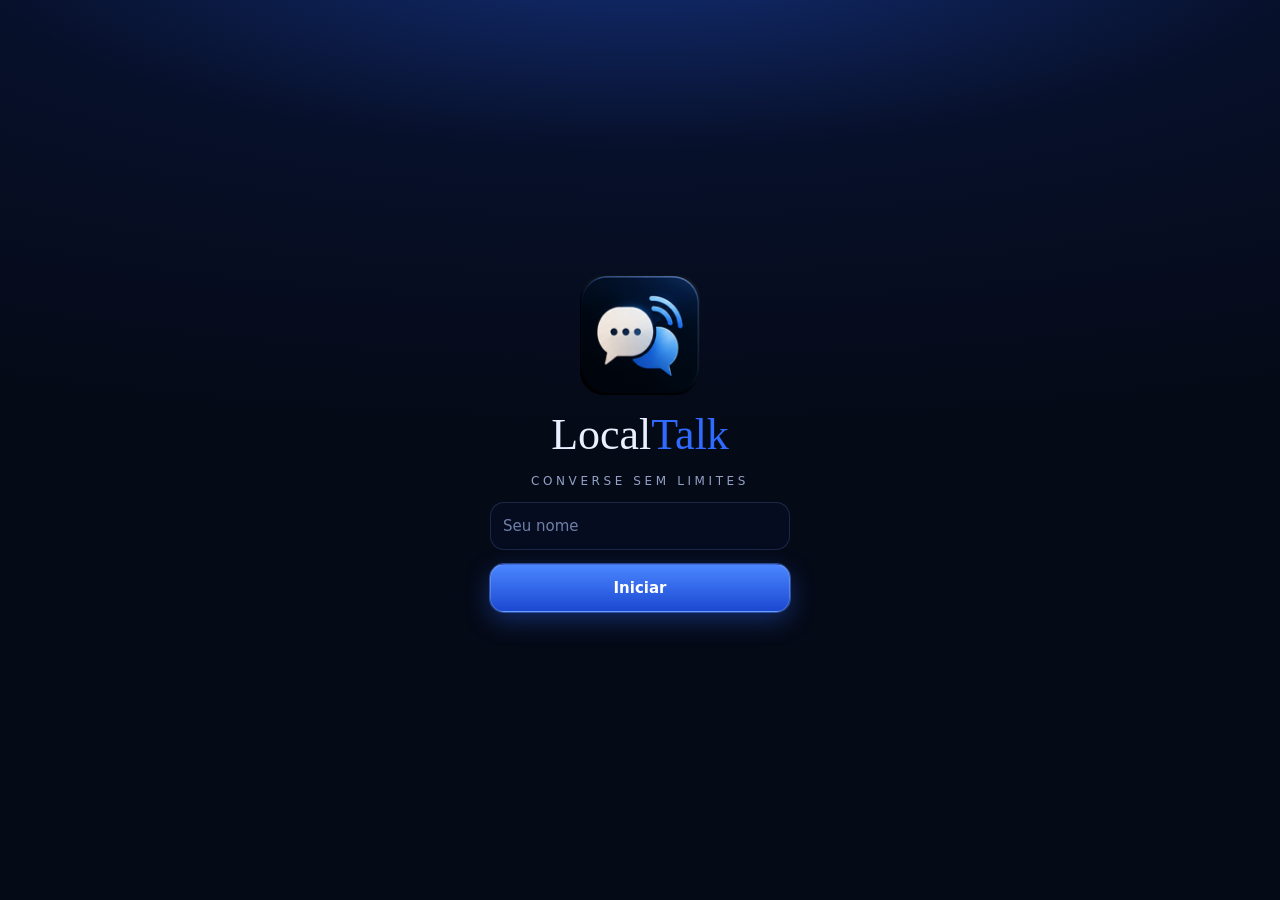
==== index.html @ 1995b6dc "Add files via upload" ====
<!DOCTYPE html><html lang="pt-BR"><head><meta charset="utf-8"><meta name="viewport" content="width=device-width,initial-scale=1,viewport-fit=cover"><title>LocalTalk</title><link rel="icon" href="[data-uri]"><meta name="theme-color" content="#070b14">
<style>
[hidden]{display:none!important}
*{box-sizing:border-box;margin:0;font-family:inherit}
:root{--bg:#070b14;--p:#0f1829;--l:#1b2740;--t:#e9efff;--m:#8a97b3;--a:#2f6bff;--r:#ff4d5e;--g:#27c46b}
html,body{height:100%;background:var(--bg);color:var(--t);font:15px system-ui,-apple-system,Segoe UI,sans-serif;overflow:hidden}
button,input,textarea{font:inherit;color:inherit;border:0;outline:0}
button{background:var(--l);border-radius:12px;padding:10px 14px;cursor:pointer}
.pri{background:var(--a);color:#fff}
#splash{height:100%;display:flex;flex-direction:column;align-items:center;justify-content:center;gap:14px;padding:24px;text-align:center}
h1{font:400 44px Georgia,serif}h1 b,.logo span{color:var(--a);font-weight:400}
#splash p{letter-spacing:.3em;color:var(--m);font-size:12px}
#splash img{border-radius:24px}
input,textarea{background:var(--p);border:1px solid var(--l);border-radius:12px;padding:12px;width:100%}
#splash input,#splash button{max-width:300px;width:100%}
#err{color:var(--r);max-width:320px}
#app{height:100%;display:flex;flex-direction:column-reverse;padding-top:env(safe-area-inset-top)}
nav{display:flex;background:var(--p);border-top:1px solid var(--l);padding-bottom:env(safe-area-inset-bottom)}
nav button{flex:1;background:none;border-radius:0;padding:14px 4px;color:var(--m)}nav button.sel{color:var(--a)}
.logo{display:none;font:400 26px Georgia,serif;padding:18px}
main{flex:1;min-height:0;display:flex;flex-direction:column;max-width:900px;width:100%;margin:auto}
.pc #app{flex-direction:row}.pc nav{flex-direction:column;justify-content:flex-start;width:210px;border:0;border-right:1px solid var(--l)}.pc nav button{text-align:left;padding:14px 20px}.pc .logo{display:block}
section{flex:1;min-height:0;display:flex;flex-direction:column;padding:12px;gap:10px;overflow:auto}
#hd{padding:12px 16px;border-bottom:1px solid var(--l);color:var(--m);font-size:13px}
#msgs{flex:1;overflow:auto;display:flex;flex-direction:column;gap:8px}
.m{max-width:80%;padding:8px 12px;border-radius:14px;background:var(--l);align-self:flex-start;word-break:break-word}
.m small{display:block;color:var(--m);font-size:11px}.m.me{background:var(--a);align-self:flex-end}.m.me small{color:#cfe0ff}
.m.s{align-self:center;background:none;color:var(--m);font-size:12px}
#bar,#inp{display:flex;gap:8px}#tx{flex:1}
#ptt{flex:1;padding:22px;font-size:17px;background:var(--p);border:2px solid var(--a);border-radius:18px;touch-action:none;user-select:none;-webkit-user-select:none}
#ptt.tx{background:var(--r);border-color:var(--r)}#ptt:disabled{opacity:.5;border-color:var(--l)}
.it{display:flex;align-items:center;gap:10px;background:var(--p);padding:12px;border-radius:14px}.it div{flex:1}.it small{display:block;color:var(--m)}
i.d{width:9px;height:9px;border-radius:50%;background:var(--m)}i.d.on{background:var(--g)}
.ck{display:flex;gap:10px;align-items:center}.ck input{width:20px;height:20px}
#modal{position:fixed;inset:0;background:#000b;display:flex;align-items:center;justify-content:center;padding:16px}
#modal>div{background:var(--p);border-radius:18px;padding:18px;width:100%;max-width:520px;display:flex;flex-direction:column;gap:10px;max-height:100%;overflow:auto}
textarea{height:90px;font-size:12px;word-break:break-all}label,.sm{color:var(--m);font-size:13px}
#sb{display:flex;gap:8px}#sb input{flex:1}.m .fv{cursor:pointer;float:right;margin-left:8px;opacity:.4}.m .fv.on{opacity:1}
#sos{background:#5a1b22}
select{font:inherit;color:inherit;background:var(--p);border:1px solid var(--l);border-radius:12px;padding:12px;width:100%}.it button{padding:8px 10px}
#chs{display:flex;gap:6px;overflow-x:auto;flex:none}#chs button{padding:8px 10px;white-space:nowrap;font-size:13px}#chs .sel{background:var(--a);color:#fff}#chs .em{border:1px solid var(--r)}#chs .em.sel{background:var(--r)}
</style></head>
<body class="mob">
<div id="splash"><img src="[data-uri]" width="120" height="120" alt=""><h1>Local<b>Talk</b></h1><p>CONVERSE SEM LIMITES</p><input id="nm" placeholder="Seu nome" maxlength="20"><button id="go" class="pri">Iniciar</button><small id="err"></small></div>
<div id="app" hidden>
<nav><b class="logo">Local<span>Talk</span></b><button data-v="chat" class="sel">💬 Conversas</button><button data-v="dev">📡 Dispositivos</button><button data-v="map">🗺 Mapa</button><button data-v="cfg">⚙️ Ajustes</button></nav>
<main><div id="hd"></div>
<section id="v-chat"><div id="chs"></div><div id="sb"><input id="q" placeholder="Pesquisar no histórico..."><button id="fv" title="Só favoritas">⭐</button></div><div id="msgs"></div><div id="bar"><button id="ptt">Segure para falar</button><button id="call" title="Chamar atenção">🔔</button><button id="sos" title="Segure 1 segundo para enviar SOS">🆘</button></div><div id="inp"><input id="tx" placeholder="Digite uma mensagem..." maxlength="500"><button id="snd" class="pri">➤</button></div></section>
<section id="v-dev" hidden><div id="dl" style="display:flex;flex-direction:column;gap:8px"></div><button id="bi" class="pri">➕ Convidar aparelho</button><button id="bj">🔗 Entrar em uma rede (tenho um convite)</button><button id="rc" class="pri" hidden>🔢 Criar sala com código</button><button id="rj" hidden>🔢 Entrar com código</button><p id="rm" class="sm" hidden></p><p class="sm">Depois que 2 aparelhos se conectam, os demais se ligam automaticamente a todos (malha). Espaço = falar no PC.</p></section>
<section id="v-map" hidden><label class="ck"><input type="checkbox" id="lo">Compartilhar minha localização com quem está conectado</label><p id="lh" class="sm">Desligado. Só quem está conectado a você vê a posição, e ela não é guardada. Ao fechar o app, volta a ficar desligado.</p><div id="spk" hidden style="display:flex;flex-direction:column;gap:8px"></div><canvas id="cv" width="360" height="360" style="width:100%;max-width:360px;align-self:center;background:var(--p);border-radius:16px"></canvas><div id="ml" style="display:flex;flex-direction:column;gap:8px"></div></section><label class="ck"><input type="checkbox" id="o4">Usar botões de volume (volume + = falar)</label><label>Botão volume − faz</label><select id="vd"><option value="">Nada</option><option value="mute">Silenciar/ativar todas as conversas</option><option value="call">Chamar atenção 🔔</option></select>
<section id="v-cfg" hidden><label>Seu nome</label><input id="cn" maxlength="20"><label>Nome da sala</label><input id="rn" maxlength="30" placeholder="Ex.: Equipe Norte (só o administrador altera)"><label>Perfil de uso</label><select id="pf"><option value="">Personalizado</option><option value="campo">Equipe de campo</option><option value="evento">Evento</option><option value="familia">Família</option><option value="silencioso">Silencioso (sem bipes)</option></select><label class="ck"><input type="checkbox" id="o1">Sons (bipe de rádio e mensagens)</label><label class="ck"><input type="checkbox" id="o2">Manter tela ligada</label><label class="ck"><input type="checkbox" id="o3">Modo segundo plano (mantém o áudio ativo)</label><p class="sm">Funciona na mesma rede Wi-Fi/hotspot, com ou sem internet. O áudio vai direto entre aparelhos, criptografado (WebRTC).</p></section>
</main></div>
<div id="modal" hidden><div><label id="l1"></label><textarea id="c1"></textarea><label id="l2"></label><textarea id="c2"></textarea><button id="act" class="pri"></button><button id="cp1">Copiar texto de cima</button><button id="cp2">Copiar texto de baixo</button><span id="hint" class="sm"></span><button id="x">Fechar</button></div></div>
<script>
const $=s=>document.querySelector(s),rnd=()=>Math.random().toString(36).slice(2,8);
const E=(t,c,x)=>{const e=document.createElement(t);if(c)e.className=c;if(x!=null)e.textContent=x;return e};
const ID=localStorage.lt_id||(localStorage.lt_id=rnd());
let NAME=localStorage.lt_name||'',mic=null,peers={},talk={},hist=[],cur='chat',txOn=0,pend,md='',wl,ac;
let opt={beep:1,wake:0,bg:0};try{opt=Object.assign(opt,JSON.parse(localStorage.lt_opt))}catch(e){}
try{hist=JSON.parse(localStorage.lt_h||'[]')}catch(e){}
const seen=new Set(hist.map(x=>x.id));let fvOn=0;const uid=()=>rnd()+Date.now().toString(36)+rnd();
const CH=['Geral','Coordenação','Equipes','Emergência'];let chn=localStorage.lt_ch;if(!CH.includes(chn))chn='Geral';
let adm='',lc=0,ql=0,wn=0,wq='',txCh='Geral';const ban=new Set(),qs={},unr={},QTTL=60000;
let ct={};try{ct=JSON.parse(localStorage.lt_ct||'{}')||{}}catch(e){}let room=localStorage.lt_room||'',nt='';
const saveCt=()=>{try{localStorage.lt_ct=JSON.stringify(ct)}catch(e){}},dn=p=>(ct[p.id]&&ct[p.id].nick)||p.name;
function touch(id,name){const c=ct[id]||(ct[id]={});if(name)c.name=name;c.seen=Date.now();const k=Object.keys(ct);if(k.length>50){k.sort((a,b)=>(ct[a].seen||0)-(ct[b].seen||0));delete ct[k[0]]}saveCt()}
const gather=pc=>new Promise(r=>{if(pc.iceGatheringState=='complete')return r();const f=()=>{if(pc.iceGatheringState=='complete'){pc.removeEventListener('icegatheringstatechange',f);r()}};pc.addEventListener('icegatheringstatechange',f);setTimeout(r,3000)});
const tx=(p,m)=>{if(p.dc&&p.dc.readyState=='open')p.dc.send(JSON.stringify(m))},all=m=>Object.values(peers).forEach(p=>tx(p,m));
function beep(f=880,d=.1){if(!opt.beep)return;try{ac=ac||new AudioContext();const o=ac.createOscillator(),g=ac.createGain();o.frequency.value=f;g.gain.value=.15;o.connect(g);g.connect(ac.destination);o.start();o.stop(ac.currentTime+d)}catch(e){}}
const enc=async d=>{const s=new Blob([JSON.stringify({type:d.type,sdp:d.sdp})]).stream().pipeThrough(new CompressionStream('deflate-raw'));const b=new Uint8Array(await new Response(s).arrayBuffer());let x='';b.forEach(c=>x+=String.fromCharCode(c));return 'LT1:'+btoa(x)};
const dec=async c=>{c=c.trim();if(!c.startsWith('LT1:'))throw Error('código inválido');const b=Uint8Array.from(atob(c.slice(4)),k=>k.charCodeAt());return JSON.parse(await new Response(new Blob([b]).stream().pipeThrough(new DecompressionStream('deflate-raw'))).text())};
function mk(id){const p=peers[id]={id,name:'Dispositivo',on:0,pc:new RTCPeerConnection({iceServers:[]})};
 if(mic)mic.getTracks().forEach(t=>p.pc.addTrack(t,mic));else p.pc.addTransceiver('audio',{direction:'recvonly'});
 p.pc.ontrack=e=>{p.au=p.au||new Audio();p.au.srcObject=e.streams[0]||new MediaStream([e.track]);p.au.play().catch(()=>{});audio()};
 p.pc.onconnectionstatechange=()=>{const s=p.pc.connectionState;p.on=s=='connected'?1:0;if(s=='failed'||s=='closed')drop(p.id);else if(s=='disconnected')setTimeout(()=>{if(peers[p.id]===p&&p.pc.connectionState!='connected')drop(p.id)},6000);ui()};
 return p}
function drop(id,quiet){const p=peers[id];if(!p)return;delete peers[id];delete talk[id];try{p.pc.close()}catch(e){}if(p.au)p.au.srcObject=null;if(p.hi){touch(id);sys(p.name+' saiu da rede');if(id==adm&&!quiet){adm=[ID,...Object.values(peers).filter(x=>x.hi).map(x=>x.id)].sort()[0];sys(adm==ID?'Você agora é o administrador':peers[adm].name+' agora é o administrador')}}CH.forEach(c=>{qdel(c,id);qnotify(c)});ui()}
function dcs(p,dc){p.dc=dc;dc.onopen=()=>tx(p,{t:'hi',id:ID,name:NAME,adm,room,mem:Object.values(peers).filter(x=>x!==p&&x.hi).length});dc.onmessage=e=>{try{on(p,JSON.parse(e.data))}catch(x){}}}
async function dial(id,via){const p=mk(id);dcs(p,p.pc.createDataChannel('c'));await p.pc.setLocalDescription(await p.pc.createOffer());await gather(p.pc);tx(via,{t:'sig',to:id,from:ID,k:'offer',d:p.pc.localDescription.sdp})}
async function on(p,m){
 if(m.t=='hi'){if(ban.has(m.id)){drop(p.id);return}if(p.id!=m.id){if(peers[m.id]&&peers[m.id]!==p)drop(m.id,1);delete peers[p.id];p.id=m.id;peers[m.id]=p}p.name=m.name;p.on=1;const lone=!Object.values(peers).some(x=>x!==p&&x.hi);if(m.adm&&m.adm!=adm&&(!adm||(adm==ID&&lone&&(m.mem>0||m.adm<ID))))adm=m.adm;if(m.id==adm&&typeof m.room=='string'){room=m.room.slice(0,30);$('#rn').value=room}if(!p.hi){p.hi=1;touch(m.id,m.name);sys(m.name+' conectou');beep(700);if(locOn&&me)tx(p,{t:'loc',lat:me.lat,lon:me.lon,acc:me.acc});$('#modal').hidden=true;if(roomOn&&p===pend)roomNew().catch(()=>{});hist.filter(h=>h.pd&&h.from==ID).forEach(h=>tx(p,pub(h)))}
  tx(p,{t:'peers',l:Object.values(peers).filter(x=>x!==p&&x.hi).map(x=>x.id)});ui()}
 else if(m.t=='peers')m.l.forEach(id=>{if(id==ID||peers[id]||ban.has(id))return;if(ID>id)dial(id,p);else tx(p,{t:'sig',to:id,from:ID,k:'want'})});
 else if(m.t=='sig'){if(m.to!=ID){const q=peers[m.to];if(q)tx(q,m);return}
  if(m.k=='want'){if(!peers[m.from])dial(m.from,p)}
  else if(m.k=='offer'){if(peers[m.from])return;const q=mk(m.from);q.pc.ondatachannel=e=>dcs(q,e.channel);await q.pc.setRemoteDescription({type:'offer',sdp:m.d});await q.pc.setLocalDescription(await q.pc.createAnswer());await gather(q.pc);tx(p,{t:'sig',to:m.from,from:ID,k:'answer',d:q.pc.localDescription.sdp})}
  else if(m.k=='answer'){const q=peers[m.from];if(q)await q.pc.setRemoteDescription({type:'answer',sdp:m.d})}}
 else if(m.t=='msg'){tx(p,{t:'ack',id:m.id});if(seen.has(m.id))return;seen.add(m.id);const n=pub(m);add(n);beep(n.ch=='Emergência'?1200:660);if(n.ch=='Emergência'){navigator.vibrate&&navigator.vibrate([400,150,400]);if(n.text.startsWith('🆘')&&chn!='Emergência')sys('🆘 SOS de '+n.name+' — veja o canal Emergência')}}
 else if(m.t=='ack'){const x=hist.find(h=>h.id==m.id&&h.from==ID);if(x){x.ak=x.ak||[];if(!x.ak.includes(p.id)){x.ak.push(p.id);x.pd=0;save();render()}}}
 else if(m.t=='call'){sys(dn(p)+' está chamando 🔔');beep(1000,.4);navigator.vibrate&&navigator.vibrate([300,100,300])}
 else if(m.t=='tx'){const c=CH.includes(m.ch)?m.ch:'Geral';if(m.on){talk[p.id]=c;qdel(c,p.id);if(c==wq)wn=0}else{const c0=talk[p.id]||c;delete talk[p.id];if(c0==chn||c0=='Emergência')beep(520,.08);qnotify(c0)}ui()}
 else if(m.t=='q'){const c=CH.includes(m.ch)?m.ch:'Geral';if(m.on){lc=Math.max(lc,m.lc|0);qset(c,p.id,m.lc|0)}else{qdel(c,p.id);qnotify(c)}ui()}
 else if(m.t=='loc'){if(m.off)delete p.loc;else if(typeof m.lat=='number'&&typeof m.lon=='number'&&Math.abs(m.lat)<=90&&Math.abs(m.lon)<=180)p.loc={lat:+m.lat,lon:+m.lon,acc:Math.min(Math.max(+m.acc||0,0),99999),ts:Date.now()};drawMap()}
 else if(m.t=='room'){if(p.id==adm){room=String(m.name||'').slice(0,30);$('#rn').value=room;ui()}}
 else if(m.t=='name'){p.name=m.name;if(ct[p.id]){ct[p.id].name=m.name;saveCt()}ui()}
 else if(m.t=='kick'){if(p.id!=adm)return;ban.add(m.id);if(m.id==ID){sys('Você foi removido da rede pelo administrador');Object.keys(peers).forEach(k=>drop(k,1))}else drop(m.id)}}
async function invite(){if(!adm)adm=ID;if(pend&&!pend.hi)drop(pend.id);pend=mk('tmp'+rnd());dcs(pend,pend.pc.createDataChannel('c'));await pend.pc.setLocalDescription(await pend.pc.createOffer());await gather(pend.pc);return enc(pend.pc.localDescription)}
async function join(c){const o=await dec(c),p=mk('tmp'+rnd());p.pc.ondatachannel=e=>dcs(p,e.channel);await p.pc.setRemoteDescription(o);await p.pc.setLocalDescription(await p.pc.createAnswer());await gather(p.pc);return enc(p.pc.localDescription)}
function setMode(m){md=m;$('#l2').hidden=$('#c2').hidden=$('#cp1').hidden=$('#cp2').hidden=false;$('#c1').inputMode='text';const i=m=='i';$('#modal').hidden=false;$('#l1').textContent=i?'1) Envie este convite ao outro aparelho':'1) Cole o convite recebido';$('#l2').textContent=i?'2) Cole aqui a resposta dele':'2) Envie esta resposta ao primeiro aparelho';$('#c1').readOnly=i;$('#c2').readOnly=!i;$('#c1').value=$('#c2').value='';$('#act').textContent=i?'Conectar':'Gerar resposta';$('#act').hidden=false;$('#hint').textContent='';
 if(i){$('#c1').value='Gerando…';invite().then(c=>$('#c1').value=c).catch(e=>$('#hint').textContent='Erro: '+e.message)}}
// ---- Sala por código (precisa do módulo nativo window.LTNative; sem ele os botões ficam ocultos) ----
// Ponte do Android: a sala por código roda no Java (MainActivity) e responde por aqui.
if(window.LTAndroid&&window.LTAndroid.roomHost&&!window.LTNative){const pd={};let nn=0;
 window.ltNativeDone=(id,ok,v)=>{const q=pd[id];if(!q)return;delete pd[id];if(ok){try{q.ok(JSON.parse(v))}catch(e){q.no(e)}}else q.no(new Error(v))};
 const call=(fn,...a)=>new Promise((ok,no)=>{const id='r'+(++nn);pd[id]={ok,no};setTimeout(()=>{if(pd[id]){delete pd[id];no(new Error('o aparelho não respondeu'))}},12000);try{window.LTAndroid[fn](id,...a)}catch(e){delete pd[id];no(e)}});
 window.LTNative={host:(n,o)=>call('roomHost',String(n),o),stop:()=>{try{window.LTAndroid.roomStop()}catch(e){}},fetchOffer:c=>call('roomFetch',c),sendAnswer:(f,c,a)=>call('roomAnswer',f.host,String(f.port),c,a)}}
const nat=window.LTNative;let roomOn=0;
const setRoom=t=>{$('#rm').textContent=t;$('#rm').hidden=!t};
async function roomNew(){try{const c=await invite(),code=await nat.host(room||NAME,c);setRoom('Sala aberta · código '+code+' (vale 10 min)');return code}catch(e){roomOn=0;setRoom('');$('#rc').textContent='🔢 Criar sala com código';throw e}}
window.ltOnAnswer=async a=>{try{if(pend&&!pend.hi)await pend.pc.setRemoteDescription(await dec(a))}catch(e){sys('Resposta de conexão inválida')}};
async function codeJoin(){const code=$('#c1').value.replace(/\D/g,'');if(code.length!=6)throw Error('o código tem 6 dígitos');$('#hint').textContent='Procurando a sala na rede…';const f=await nat.fetchOffer(code);$('#hint').textContent='Sala "'+f.name+'" encontrada. Conectando…';await nat.sendAnswer(f,code,await join(f.offer));$('#act').hidden=true}
if(nat){$('#rc').hidden=$('#rj').hidden=false;
 $('#rc').onclick=async()=>{if(roomOn){roomOn=0;try{nat.stop()}catch(e){}setRoom('');$('#rc').textContent='🔢 Criar sala com código';return}
  roomOn=1;$('#rc').textContent='✖ Fechar sala';$('#modal').hidden=false;md='r';$('#act').hidden=true;$('#l1').textContent='Código da sala (diga ou mostre aos outros aparelhos)';$('#c1').readOnly=true;$('#c1').value='Criando…';$('#l2').hidden=$('#c2').hidden=$('#cp2').hidden=true;$('#hint').textContent='Quem estiver na mesma rede digita o código em "Entrar com código".';
  try{$('#c1').value=await roomNew()}catch(e){$('#c1').value='';$('#hint').textContent='Erro: '+e.message}};
 $('#rj').onclick=()=>{md='c';$('#modal').hidden=false;$('#l1').textContent='Digite o código de 6 dígitos da sala';$('#c1').readOnly=false;$('#c1').value='';$('#c1').inputMode='numeric';$('#l2').hidden=$('#c2').hidden=$('#cp1').hidden=$('#cp2').hidden=true;$('#act').textContent='Entrar';$('#act').hidden=false;$('#hint').textContent=''}}
$('#bi').onclick=()=>setMode('i');$('#bj').onclick=()=>setMode('j');$('#x').onclick=()=>$('#modal').hidden=true;
$('#act').onclick=async()=>{try{if(md=='n')saveNick();else if(md=='c')await codeJoin();else if(md=='i'){const o=await dec($('#c2').value);await pend.pc.setRemoteDescription(o);$('#hint').textContent='Conectando…'}else{$('#c2').value=await join($('#c1').value);$('#act').hidden=true;$('#hint').textContent='Envie a resposta e aguarde conectar…'}}catch(e){$('#hint').textContent='Erro: '+e.message}};
const cp=el=>{el.select();document.execCommand('copy');navigator.clipboard&&navigator.clipboard.writeText(el.value).catch(()=>{})};
$('#cp1').onclick=()=>cp($('#c1'));$('#cp2').onclick=()=>cp($('#c2'));
const save=()=>{try{localStorage.lt_h=JSON.stringify(hist)}catch(e){}};
const stat=m=>m.from!=ID?'':m.ak&&m.ak.length?' ✓✓':m.pd?' ⏳ pendente':' ✓';
const pub=m=>({t:'msg',id:m.id,from:m.from,name:m.name,text:m.text,ts:m.ts,ch:CH.includes(m.ch)?m.ch:'Geral'});
function draw(m){const b=E('div','m '+(m.sys?'s':m.from==ID?'me':'th'));if(!m.sys&&m.from!=ID)b.append(E('small','',m.name));if(!m.sys&&(m.ch||'Geral')!=chn)b.append(E('small','','# '+(m.ch||'Geral')));b.append(E('div','',m.text));if(!m.sys){const s=E('small','',new Date(m.ts).toLocaleTimeString([],{hour:'2-digit',minute:'2-digit'})+stat(m)),f=E('span','fv'+(m.fav?' on':''),'⭐');f.onclick=()=>{m.fav=m.fav?0:1;save();render()};s.prepend(f);b.append(s)}$('#msgs').append(b);$('#msgs').scrollTop=1e9}
function render(){const q=$('#q').value.trim().toLowerCase();$('#msgs').textContent='';hist.filter(m=>(q||fvOn||inCh(m))&&(!fvOn||m.fav)&&(!q||(m.text||'').toLowerCase().includes(q)||(m.name||'').toLowerCase().includes(q))).forEach(draw)}
const inCh=m=>m.sys||(m.ch||'Geral')==chn;
function add(m){hist=hist.concat(m).slice(-500);save();if(!inCh(m)){const c=m.ch||'Geral';if(m.from!=ID)unr[c]=(unr[c]||0)+1;drawCh();return}if(!$('#q').value&&!fvOn)draw(m);else render()}
const sys=t=>add({sys:1,text:t,ts:Date.now(),id:rnd()});
function send(){const v=$('#tx').value.trim();if(!v)return;$('#tx').value='';const m={t:'msg',id:uid(),from:ID,name:NAME,text:v,ts:Date.now(),ak:[],ch:chn};m.pd=Object.values(peers).some(x=>x.hi&&x.on)?0:1;seen.add(m.id);add(m);all(pub(m))}
$('#snd').onclick=send;$('#tx').onkeydown=e=>{if(e.key=='Enter')send()};
$('#call').onclick=()=>{all({t:'call'});sys('Você chamou todos 🔔');beep(1000,.3)};
function say(t,ch){const m={t:'msg',id:uid(),from:ID,name:NAME,text:t,ts:Date.now(),ak:[],ch};m.pd=Object.values(peers).some(x=>x.hi&&x.on)?0:1;seen.add(m.id);add(m);all(pub(m))}
function sos(){if(txOn)return;setCh('Emergência');const pos=q=>' Posição: '+q.lat.toFixed(5)+', '+q.lon.toFixed(5)+(q.acc?' (±'+q.acc+' m)':'')+'.',gl=navigator.geolocation;
 all({t:'call'});beep(1000,.3);say('🆘 SOS de '+NAME+'.'+(me?pos(me):gl?' Procurando posição…':' Sem GPS neste aparelho.'),'Emergência');
 if(!me&&gl)gl.getCurrentPosition(g=>say('📍 Posição de '+NAME+':'+pos({lat:g.coords.latitude,lon:g.coords.longitude,acc:Math.round(g.coords.accuracy||0)}),'Emergência'),()=>say('📍 Não consegui obter a posição de '+NAME+'.','Emergência'),{enableHighAccuracy:true,timeout:8000,maximumAge:10000})}
let sst=0;const sb=$('#sos');sb.onpointerdown=e=>{try{sb.setPointerCapture(e.pointerId)}catch(x){}sb.textContent='⏳';sst=setTimeout(()=>{sst=0;sb.textContent='🆘';sos()},1200)};
sb.onpointerup=sb.onpointercancel=()=>{if(sst){clearTimeout(sst);sst=0;sb.textContent='🆘'}};sb.oncontextmenu=e=>e.preventDefault();
const busy=c=>Object.values(talk).includes(c);
function qset(c,id,l){(qs[c]=qs[c]||{})[id]={lc:l,at:Date.now()}}
function qdel(c,id){if(qs[c])delete qs[c][id]}
function qlist(c){const q=qs[c]||{},n=Date.now();return Object.keys(q).filter(k=>{if(n-q[k].at>QTTL||(k!=ID&&!(peers[k]&&peers[k].hi))){delete q[k];return false}return true}).sort((a,b)=>q[a].lc-q[b].lc||(a<b?-1:1))}
const turn=c=>{const l=qlist(c);return !l.length||l[0]==ID},qpos=c=>qlist(c).indexOf(ID)+1;
function qjoin(){wq=chn;wn=0;ql=++lc;qset(chn,ID,ql);all({t:'q',ch:chn,lc:ql,on:1})}
function qleave(){if(!wq)return;const c=wq;wq='';wn=0;qdel(c,ID);all({t:'q',ch:c,on:0})}
function qnotify(c){if(wq==c&&!wn&&!busy(c)&&qlist(c)[0]==ID){wn=1;beep(900,.15);navigator.vibrate&&navigator.vibrate(200);sys('Sua vez no canal '+c+' — segure para falar');ui()}}
setInterval(()=>{if(wq){qset(wq,ID,ql);all({t:'q',ch:wq,lc:ql,on:1})}},20000);
function audio(){Object.values(peers).forEach(p=>{if(!p.au)return;const c=talk[p.id];p.au.muted=!!p.mu||!!(c&&c!='Emergência'&&c!=chn)})}
function drawCh(){const c=$('#chs');c.textContent='';CH.forEach(n=>{const b=E('button',(n==chn?'sel ':'')+(n=='Emergência'?'em':''),n+(unr[n]?' ('+unr[n]+')':''));b.onclick=()=>setCh(n);c.append(b)})}
function setCh(n){if(txOn||n==chn)return;if(wq&&wq!=n)qleave();chn=n;localStorage.lt_ch=n;unr[n]=0;drawCh();render();ui()}
function pttOn(){if(!mic||txOn)return;if(busy(chn)||!turn(chn)){if(wq!=chn){qleave();qjoin()}ui();return}qleave();txOn=1;txCh=chn;mic.getAudioTracks()[0].enabled=true;all({t:'tx',on:true,ch:txCh});ui()}
function pttOff(){if(!txOn)return;txOn=0;mic.getAudioTracks()[0].enabled=false;all({t:'tx',on:false,ch:txCh});beep(520,.08);ui()}
const pb=$('#ptt');pb.onpointerdown=e=>{pb.setPointerCapture(e.pointerId);pttOn()};pb.onpointerup=pb.onpointercancel=pttOff;pb.oncontextmenu=e=>e.preventDefault();
document.onkeydown=e=>{if(e.code=='Space'&&!e.repeat&&!/INPUT|TEXTAREA/.test(document.activeElement.tagName)&&cur=='chat'){e.preventDefault();pttOn()}};
document.onkeyup=e=>{if(e.code=='Space')pttOff()};
function ui(){audio();drawMap();$('#rn').readOnly=!!adm&&adm!=ID;const L=Object.values(peers).filter(p=>p.hi&&p.on),w=Object.keys(talk).map(i=>peers[i]&&dn(peers[i])+(talk[i]!=chn?' ['+talk[i]+']':'')).filter(Boolean);
 $('#hd').textContent=(room?'📻 '+room+' · ':'')+(L.length?L.length+' dispositivo(s) conectado(s)':'Sem dispositivos conectados')+(w.length?' · 🎙 '+w.join(', ')+' falando':'')+(adm==ID?' · 👑 você é o administrador':'');
 pb.disabled=!mic;pb.classList.toggle('tx',!!txOn);pb.textContent=!mic?'Voz indisponível':txOn?'🎙 Falando…':wq==chn?(busy(chn)||qlist(chn)[0]!=ID?'⏳ Na fila · posição '+qpos(chn):'🔔 Sua vez — segure para falar'):busy(chn)?'Canal ocupado · toque para entrar na fila':!turn(chn)?'Há fila · toque para entrar':'Segure para falar';
 const d=$('#dl');d.textContent='';const row=(n,s,on,btns)=>{const r=E('div','it'),i=E('i','d'+(on?' on':'')),t=E('div');t.append(E('b','',n),E('small','',s));r.append(i,t,...btns);d.append(r)};
 row((adm==ID?'👑 ':'')+NAME+' (este aparelho)','Online',1,[]);
 Object.values(peers).forEach(p=>{const m=E('button','',p.mu?'🔇':'🔊'),x=E('button','','✕');m.onclick=()=>{p.mu=!p.mu;ui()};const bl=E('button','','🔔'),ed=E('button','','✏️');bl.onclick=()=>{tx(p,{t:'call'});sys('Você chamou '+dn(p)+' 🔔')};ed.onclick=()=>{touch(p.id,p.name);nick(p.id,p.name)};x.title='Remover da rede';x.onclick=()=>{if(confirm('Remover '+p.name+' da rede?')){ban.add(p.id);all({t:'kick',id:p.id});drop(p.id,1)}};row((p.id==adm?'👑 ':'')+dn(p),p.hi&&p.on?'Conectado':'Conectando…',p.hi&&p.on,[...(p.hi?[bl,ed]:[]),m,...(adm==ID?[x]:[])])})
 const off=Object.keys(ct).filter(k=>!(peers[k]&&peers[k].hi)).sort((a,b)=>(ct[b].seen||0)-(ct[a].seen||0));
 if(off.length){d.append(E('small','sm','Contatos salvos (offline)'));off.forEach(k=>{const c=ct[k],e=E('button','','✏️'),r=E('button','','🗑');e.onclick=()=>nick(k,c.nick||c.name||'contato');r.onclick=()=>{if(confirm('Apagar '+(c.nick||c.name||'contato')+' dos contatos?')){delete ct[k];saveCt();ui()}};row(c.nick||c.name||'Contato','Visto em '+new Date(c.seen||0).toLocaleDateString(),0,[e,r])})}}
document.querySelectorAll('nav button').forEach(b=>b.onclick=()=>{cur=b.dataset.v;document.querySelectorAll('nav button').forEach(x=>x.classList.toggle('sel',x==b));['chat','dev','cfg','map'].forEach(v=>$('#v-'+v).hidden=v!=cur);drawMap()});
function wav(){const n=8000,b=new DataView(new ArrayBuffer(44+n)),s=(o,t)=>[...t].forEach((c,i)=>b.setUint8(o+i,c.charCodeAt()));s(0,'RIFF');b.setUint32(4,36+n,true);s(8,'WAVEfmt ');b.setUint32(16,16,true);b.setUint16(20,1,true);b.setUint16(22,1,true);b.setUint32(24,8000,true);b.setUint32(28,8000,true);b.setUint16(32,1,true);b.setUint16(34,8,true);s(36,'data');b.setUint32(40,n,true);for(let i=0;i<n;i++)b.setUint8(44+i,128);return URL.createObjectURL(new Blob([b],{type:'audio/wav'}))}
const ka=new Audio();ka.loop=true;ka.src=wav();
async function applyOpt(){localStorage.lt_opt=JSON.stringify(opt);try{if(opt.wake&&navigator.wakeLock&&!wl){wl=await navigator.wakeLock.request('screen');wl.onrelease=()=>wl=null}else if(!opt.wake&&wl)wl.release()}catch(e){}
 if(opt.bg&&!window.LTAndroid){ka.play().catch(()=>{});if('mediaSession'in navigator)navigator.mediaSession.metadata=new MediaMetadata({title:'LocalTalk',artist:'Rádio ativo na rede local'})}else ka.pause();try{window.LTAndroid&&LTAndroid.keepAlive(!!opt.bg)}catch(e){}}
document.onvisibilitychange=()=>{if(!document.hidden)applyOpt()};
[['o1','beep'],['o2','wake'],['o3','bg']].forEach(([id,k])=>{$('#'+id).checked=!!opt[k];$('#'+id).onchange=e=>{opt[k]=e.target.checked?1:0;pf='';localStorage.lt_pf='';$('#pf').value='';applyOpt()}});
$('#cn').onchange=e=>{NAME=e.target.value.trim()||NAME;localStorage.lt_name=NAME;all({t:'name',name:NAME});ui()};
function nick(id,name){if(!ct[id])touch(id,name);md='n';nt=id;$('#modal').hidden=false;$('#l1').textContent='Apelido para '+name+' (vazio volta ao nome original)';$('#c1').readOnly=false;$('#c1').value=ct[id].nick||'';$('#c1').inputMode='text';$('#l2').hidden=$('#c2').hidden=$('#cp1').hidden=$('#cp2').hidden=true;$('#act').textContent='Salvar';$('#act').hidden=false;$('#hint').textContent=''}
function saveNick(){const c=ct[nt];if(c){const v=$('#c1').value.trim().slice(0,20);if(v)c.nick=v;else delete c.nick;saveCt()}$('#modal').hidden=true;ui()}
$('#rn').value=room;$('#rn').onchange=e=>{if(adm&&adm!=ID){e.target.value=room;return}room=e.target.value.trim().slice(0,30);localStorage.lt_room=room;all({t:'room',name:room});ui()};
const PF={campo:{beep:1,wake:0,bg:1,ch:'Equipes'},evento:{beep:1,wake:1,bg:1,ch:'Coordenação'},familia:{beep:1,wake:0,bg:0,ch:'Geral'},silencioso:{beep:0,wake:0,bg:1,ch:'Geral'}};
let pf=PF[localStorage.lt_pf]?localStorage.lt_pf:'';$('#pf').value=pf;
function applyPf(k){const f=PF[k];pf=f?k:'';localStorage.lt_pf=pf;if(!f)return;opt.beep=f.beep;opt.wake=f.wake;opt.bg=f.bg;[['o1','beep'],['o2','wake'],['o3','bg']].forEach(([i,key])=>$('#'+i).checked=!!opt[key]);applyOpt();setCh(f.ch)}
$('#pf').onchange=e=>applyPf(e.target.value);
 // Botão do fone: toca uma vez para falar, toca de novo para parar
window.ltTap=src=>{sys('🎧 botão recebido ('+src+')');if(!mic)return;if(txOn)pttOff();else pttOn()};
 let allMute=0;
const volKeys=()=>{try{window.LTAndroid&&LTAndroid.volKeys(!!opt.vol)}catch(e){}};
window.ltKey=src=>{
 if(!opt.vol)return;
 if(src=='vu'){window.ltTap('vol');return}
 if(src=='vd'){
  if(opt.vd=='mute'){allMute=!allMute;Object.values(peers).forEach(p=>{p.mu=allMute});ui();sys(allMute?'Todas as conversas silenciadas 🔇':'Conversas reativadas 🔊')}
  else if(opt.vd=='call'){all({t:'call'});sys('Você chamou todos 🔔');beep(1000,.3)}
 }};
$('#o4').checked=!!opt.vol;$('#o4').onchange=e=>{opt.vol=e.target.checked?1:0;localStorage.lt_opt=JSON.stringify(opt);volKeys()};
$('#vd').value=opt.vd||'';$('#vd').onchange=e=>{opt.vd=e.target.value;localStorage.lt_opt=JSON.stringify(opt)};
volKeys();
 // Botão do fone/volume (o Android chama isto): toca uma vez para falar, toca de novo para parar
window.ltTap=src=>{if(!mic)return;if(txOn)pttOff();else pttOn()};
// ---- Mapa: posição dos aparelhos (sem internet; GPS só onde o aparelho tiver) ----
let locOn=0,me=null,lw=null,lt=0;const R=6371000,rad=x=>x*Math.PI/180;
function hav(a,b){const dl=rad(b.lat-a.lat),dg=rad(b.lon-a.lon),x=Math.sin(dl/2)**2+Math.cos(rad(a.lat))*Math.cos(rad(b.lat))*Math.sin(dg/2)**2;return 2*R*Math.asin(Math.min(1,Math.sqrt(x)))}
function brg(a,b){const y=Math.sin(rad(b.lon-a.lon))*Math.cos(rad(b.lat)),x=Math.cos(rad(a.lat))*Math.sin(rad(b.lat))-Math.sin(rad(a.lat))*Math.cos(rad(b.lat))*Math.cos(rad(b.lon-a.lon));return(Math.atan2(y,x)*180/Math.PI+360)%360}
const card=d=>['N','NE','L','SE','S','SO','O','NO'][Math.round(d/45)%8],fd=m=>m<1000?Math.round(m)+' m':(m/1000).toFixed(1)+' km';
function mapRows(){const n=Date.now(),r=[];if(me)r.push({id:ID,name:'Você',me:1,lat:me.lat,lon:me.lon,acc:me.acc});Object.values(peers).filter(p=>p.loc&&n-p.loc.ts<1800000).forEach(p=>r.push({id:p.id,name:dn(p),lat:p.loc.lat,lon:p.loc.lon,acc:p.loc.acc,age:Math.round((n-p.loc.ts)/1000),stale:n-p.loc.ts>300000}));
 let c=me;if(!c&&r.length)c={lat:r.reduce((s,x)=>s+x.lat,0)/r.length,lon:r.reduce((s,x)=>s+x.lon,0)/r.length};r.forEach(x=>{if(c){x.d=hav(c,x);x.b=brg(c,x)}});return{c,r}}
function copyTxt(t){try{navigator.clipboard&&navigator.clipboard.writeText(t).catch(()=>{})}catch(e){}try{const a=document.createElement('textarea');a.value=t;document.body.append(a);a.select();document.execCommand('copy');a.remove()}catch(e){}}
function drawMap(){if(cur!='map')return;const{c,r}=mapRows(),cv=$('#cv'),g=cv.getContext('2d'),W=cv.width,H=cv.height,ml=$('#ml');g.clearRect(0,0,W,H);ml.textContent='';
 if(!r.length){ml.append(E('small','sm',locOn?'Aguardando sinal de localização…':'Ninguém compartilhou localização ainda. Ative acima para aparecer, ou espere os outros ativarem.'));return}
 const xy=q=>({x:(q.lon-c.lon)*Math.cos(rad(c.lat))*111320,y:(q.lat-c.lat)*110540}),mx=Math.max(50,...r.map(q=>{const o=xy(q);return Math.hypot(o.x,o.y)}))*1.2,k=(W/2-28)/mx;
 g.strokeStyle='#1b2740';g.lineWidth=1;g.fillStyle='#8a97b3';g.font='11px sans-serif';[.5,1].forEach(f=>{g.beginPath();g.arc(W/2,H/2,(W/2-28)*f,0,7);g.stroke();g.fillText(fd(f*mx),W/2+4,H/2-(W/2-28)*f+12)});g.fillText('N',W/2-4,14);
 r.forEach(q=>{const o=xy(q),x=W/2+o.x*k,y=H/2-o.y*k;g.fillStyle=q.me?'#2f6bff':q.stale?'#8a97b3':'#27c46b';g.beginPath();g.arc(x,y,7,0,7);g.fill();g.fillStyle='#e9efff';g.fillText(q.name,Math.min(x+10,W-60),y+4)});
 r.forEach(q=>{const it=E('div','it'),t=E('div'),b=E('button','','📋');t.append(E('b','',q.name),E('small','',(q.me||!me?'':fd(q.d)+' ao '+card(q.b)+' · ')+q.lat.toFixed(5)+', '+q.lon.toFixed(5)+(q.acc?' (±'+q.acc+' m)':'')+(q.age!=null?' · há '+(q.age<90?q.age+' s':Math.round(q.age/60)+' min')+(q.stale?' · desatualizada':''):'')));b.title='Copiar coordenadas';b.onclick=()=>copyTxt(q.lat.toFixed(6)+', '+q.lon.toFixed(6));it.append(t,b);ml.append(it)})}
function locStart(){if(!navigator.geolocation){$('#lh').textContent='Este aparelho não tem localização.';return false}
 $('#lh').textContent='Procurando sinal de localização…';
 lw=navigator.geolocation.watchPosition(g=>{me={lat:g.coords.latitude,lon:g.coords.longitude,acc:Math.round(g.coords.accuracy||0),ts:Date.now()};if(Date.now()-lt>8000){lt=Date.now();all({t:'loc',lat:me.lat,lon:me.lon,acc:me.acc})}$('#lh').textContent='Localização ativa (precisão de cerca de '+me.acc+' m). Compartilhada só com quem está conectado.';drawMap()},
  e=>{$('#lh').textContent=e&&e.code==1?'Permissão de localização negada. No Android, permita a localização nas configurações do app.':'Sem sinal de localização. No Windows isso é normal: você vê os outros no mapa, mas não aparece.'},{enableHighAccuracy:true,maximumAge:5000,timeout:20000});return true}
function locStop(){try{navigator.geolocation&&navigator.geolocation.clearWatch(lw)}catch(e){}lw=null;me=null;lt=0;all({t:'loc',off:1});$('#lh').textContent='Desligado. Só quem está conectado a você vê a posição, e ela não é guardada. Ao fechar o app, volta a ficar desligado.';drawMap()}
$('#lo').onchange=e=>{if(e.target.checked){locOn=locStart();if(!locOn)e.target.checked=false}else{locOn=0;locStop()}};
setInterval(drawMap,15000);
$('#q').oninput=render;$('#fv').onclick=()=>{fvOn=!fvOn;$('#fv').classList.toggle('pri',!!fvOn);render()};
$('#nm').value=NAME;
$('#go').onclick=async()=>{NAME=$('#nm').value.trim()||'Dispositivo '+ID.slice(0,3);localStorage.lt_name=NAME;$('#cn').value=NAME;
 if(!window.RTCPeerConnection||!window.CompressionStream){$('#err').textContent='Navegador sem suporte. Use Chrome, Edge ou Safari atualizados.';return}
 try{mic=await navigator.mediaDevices.getUserMedia({audio:{echoCancellation:true,noiseSuppression:true,autoGainControl:true}});mic.getAudioTracks()[0].enabled=false}catch(e){mic=null;window.micErr=(e&&e.name||'erro')+' '+(e&&e.message||'')}
 $('#splash').hidden=true;$('#app').hidden=false;drawCh();render();if(!mic)sys('Microfone indisponível: chat e recebimento de voz ativos, mas falar está desativado. Abra por HTTPS e permita o microfone. ['+window.micErr+']')
 applyOpt();ui()};
 // ===== Enviar áudio e arquivos =====
const MAXA=8*1048576,atts=[],rx={};
const b64=buf=>{const u=new Uint8Array(buf);let s='';for(let i=0;i<u.length;i+=8192)s+=String.fromCharCode.apply(null,u.subarray(i,i+8192));return btoa(s)};
const fsz=n=>n<1048576?Math.max(1,Math.round(n/1024))+' KB':(n/1048576).toFixed(1)+' MB';
const safe=n=>String(n||'arquivo').replace(/[\\\/:*?"<>|]/g,'_').slice(0,80);
function drawAtt(a){
 const b=E('div','m '+(a.from==ID?'me':'th'));
 if(a.from!=ID)b.append(E('small','',a.who));
 if(a.mime.startsWith('audio/')){const au=E('audio');au.controls=true;au.src=a.url;au.style.cssText='max-width:100%';b.append(au)}
 else{
  if(a.mime.startsWith('image/')){const im=E('img');im.src=a.url;im.style.cssText='max-width:100%;border-radius:8px';b.append(im)}
  b.append(E('div','','📎 '+a.name+' ('+fsz(a.size)+')'));
  const s=E('button','','💾 Salvar');s.onclick=()=>saveAtt(a);b.append(s)}
 b.append(E('small','',new Date(a.ts).toLocaleTimeString([],{hour:'2-digit',minute:'2-digit'})));
 $('#msgs').append(b);$('#msgs').scrollTop=1e9}
function saveAtt(a){
 if(window.LTAndroid&&LTAndroid.saveFile){const r=new FileReader();r.onload=()=>LTAndroid.saveFile(safe(a.name),a.mime,String(r.result).split(',')[1]);r.readAsDataURL(a.blob)}
 else{const l=E('a');l.href=a.url;l.download=safe(a.name);document.body.append(l);l.click();l.remove()}}
window.ltSaved=(n,ok)=>sys(ok?'Salvo em Downloads/LocalTalk: '+n:'Não consegui salvar '+n);
function addAtt(a){
 a.url=URL.createObjectURL(a.blob);atts.push(a);
 if(atts.length>20){const o=atts.shift();URL.revokeObjectURL(o.url)}
 if(a.ch!=chn){if(a.from!=ID){unr[a.ch]=(unr[a.ch]||0)+1;drawCh()}return}
 drawAtt(a)}
async function sendAtt(blob,name){
 if(blob.size>MAXA){sys('Arquivo grande demais (máximo 8 MB)');return}
 const L=Object.values(peers).filter(p=>p.hi&&p.on&&p.dc&&p.dc.readyState=='open');
 if(!L.length){sys('Ninguém conectado para receber');return}
 const id=uid(),buf=await blob.arrayBuffer(),CS=12288,n=Math.max(1,Math.ceil(buf.byteLength/CS)),mime=blob.type||'application/octet-stream';
 addAtt({id,from:ID,who:NAME,name:safe(name),mime,size:blob.size,ts:Date.now(),ch:chn,blob});
 const head={t:'fh',id,name:safe(name),mime,size:blob.size,n,ch:chn,from:ID};
 L.forEach(p=>tx(p,head));
 for(let i=0;i<n;i++){const d=b64(buf.slice(i*CS,(i+1)*CS));
  for(const p of L){if(!p.dc||p.dc.readyState!='open')continue;while(p.dc.bufferedAmount>262144)await new Promise(r=>setTimeout(r,30));tx(p,{t:'fc',id,i,d})}}}
const _on=on;
on=async function(p,m){
 if(m.t=='fh'){
  if(!p.hi||ban.has(p.id)||seen.has(m.id)||!(m.size>0)||m.size>MAXA||!(m.n>0)||m.n>800)return;
  seen.add(m.id);rx[m.id]={h:m,parts:[],got:0,from:p.id};return}
 if(m.t=='fc'){
  const r=rx[m.id];
  if(!r||r.from!=p.id||typeof m.d!='string'||m.d.length>20000||!(m.i>=0&&m.i<r.h.n)||r.parts[m.i]!=null)return;
  r.parts[m.i]=m.d;r.got++;
  if(r.got==r.h.n){delete rx[m.id];const h=r.h;
   try{const blob=new Blob(r.parts.map(d=>Uint8Array.from(atob(d),c=>c.charCodeAt(0))),{type:String(h.mime||'application/octet-stream')});
    addAtt({id:h.id,from:p.id,who:dn(p),name:safe(h.name),mime:blob.type,size:blob.size,ts:Date.now(),ch:CH.includes(h.ch)?h.ch:'Geral',blob});beep(660)}catch(e){}}
  return}
 return _on(p,m)};
const _rd=render;
render=function(){_rd();atts.filter(a=>a.ch==chn).forEach(drawAtt)};
let mr=null,rch=[],rt=0,rtr=null;
const rb=E('button','','🎤'),ab=E('button','','📎'),fi=E('input');
rb.title='Gravar áudio: toque para começar e toque de novo para enviar';ab.title='Enviar arquivo ou foto';fi.type='file';fi.hidden=true;
$('#inp').insertBefore(rb,$('#snd'));$('#inp').insertBefore(ab,rb);document.body.append(fi);
ab.onclick=()=>fi.click();
fi.onchange=()=>{const f=fi.files[0];fi.value='';if(f)sendAtt(f,f.name)};
rb.onclick=async()=>{
 if(mr){mr.stop();return}
 if(!mic||!window.MediaRecorder){sys('Gravação indisponível neste aparelho');return}
 try{
  rtr=mic.getAudioTracks()[0].clone();rtr.enabled=true;
  const mt=['audio/webm;codecs=opus','audio/webm','audio/mp4'].find(t=>MediaRecorder.isTypeSupported(t))||'';
  mr=new MediaRecorder(new MediaStream([rtr]),mt?{mimeType:mt}:undefined);rch=[];
  mr.ondataavailable=e=>{if(e.data&&e.data.size)rch.push(e.data)};
  mr.onstop=()=>{clearTimeout(rt);rtr.stop();
   const type=(mr.mimeType||mt||'audio/webm').split(';')[0],b=new Blob(rch,{type});
   mr=null;rb.textContent='🎤';rb.style.background='';
   if(b.size>500)sendAtt(b,'audio-'+Date.now()+'.'+(type.includes('mp4')?'m4a':'webm'))};
  mr.start();rb.textContent='⏹';rb.style.background='var(--r)';
  rt=setTimeout(()=>{if(mr)mr.stop()},60000)
 }catch(e){mr=null;sys('Não consegui gravar: '+e.message)}};
 // ===== Mapa: destaque de quem está falando =====
const avc={};
function avImg(id){const u=window.ltAvatar&&window.ltAvatar(id);if(!u)return null;let c=avc[id];if(!c||c.u!=u){const im=new Image();im.onload=()=>drawMap();im.src=u;c=avc[id]={u,im}}return c.im.complete&&c.im.naturalWidth?c.im:null}
const speakers=()=>{const l=[];if(txOn)l.push({id:ID,name:'Você'});Object.keys(talk).forEach(i=>{if(peers[i])l.push({id:i,name:dn(peers[i])})});return l};
const _dm=drawMap;
drawMap=function(){
 _dm();
 if(cur!='map')return;
 const sp=speakers(),bn=$('#spk'),{c,r}=mapRows();
 bn.textContent='';bn.hidden=!sp.length;
 sp.forEach(s=>{const d=E('div','it'),a=avImg(s.id),onMap=r.some(q=>q.id==s.id);
  if(a){const im=E('img');im.src=a.src;im.style.cssText='width:40px;height:40px;border-radius:50%;object-fit:cover';d.append(im)}
  d.append(E('b','','🎙 '+s.name+' falando'+(onMap?'':' (sem localização)')));bn.append(d)});
 if(!c||!r.length)return;
 const cv=$('#cv'),g=cv.getContext('2d'),W=cv.width,H=cv.height,t=Date.now()/300;
 const xy=q=>({x:(q.lon-c.lon)*Math.cos(rad(c.lat))*111320,y:(q.lat-c.lat)*110540});
 const mx=Math.max(50,...r.map(q=>{const o=xy(q);return Math.hypot(o.x,o.y)}))*1.2,k=(W/2-28)/mx;
 r.forEach(q=>{if(!sp.some(s=>s.id==q.id))return;
  const o=xy(q),x=W/2+o.x*k,y=H/2-o.y*k;
  g.strokeStyle='#ff4d5e';g.lineWidth=3;g.beginPath();g.arc(x,y,14+3*Math.sin(t),0,7);g.stroke();
  const a=avImg(q.id);
  if(a){g.save();g.beginPath();g.arc(x,y,12,0,7);g.clip();g.drawImage(a,x-12,y-12,24,24);g.restore()}
  else{g.fillStyle='#ff4d5e';g.beginPath();g.arc(x,y,9,0,7);g.fill()}})};
setInterval(()=>{if(cur=='map'&&speakers().length)drawMap()},400);
 // ===== Mapa em visão 3D inclinada (funciona sem internet) =====
let v3=1,yaw=0;
const _d3=drawMap;
drawMap=function(){_d3();if(v3&&cur=='map')draw3d()};
function draw3d(){
 const{c,r}=mapRows();if(!c||!r.length)return;
 const cv=$('#cv'),g=cv.getContext('2d'),W=cv.width,H=cv.height,t=Date.now()/300;
 const sp=typeof speakers=='function'?speakers():[];
 const xy=q=>({x:(q.lon-c.lon)*Math.cos(rad(c.lat))*111320,y:(q.lat-c.lat)*110540});
 const mx=Math.max(50,...r.map(q=>{const o=xy(q);return Math.hypot(o.x,o.y)}))*1.2,k=(W/2-28)/mx;
 const cs=Math.cos(yaw),sn=Math.sin(yaw);
 const P=(x,y)=>{const xr=x*cs-y*sn,yr=x*sn+y*cs,d=yr/mx,pr=Math.min(1.5,Math.max(.45,1-.3*d));return{x:W/2+xr*k*pr,y:H*.62-yr*k*.5*pr,pr,d}};
 g.clearRect(0,0,W,H);
 const sky=g.createLinearGradient(0,0,0,H*.4);sky.addColorStop(0,'#0b1730');sky.addColorStop(1,'#16223a');
 g.fillStyle=sky;g.fillRect(0,0,W,H*.4);
 const ring=R=>{g.beginPath();for(let a=0;a<=64;a++){const th=a/64*Math.PI*2,p=P(R*Math.cos(th),R*Math.sin(th));a?g.lineTo(p.x,p.y):g.moveTo(p.x,p.y)}};
 ring(mx);g.fillStyle='rgba(47,107,255,.08)';g.fill();g.strokeStyle='#2a3a5c';g.lineWidth=1.5;g.stroke();
 ring(mx/2);g.stroke();
 for(let a=0;a<8;a++){const th=a*Math.PI/4,p=P(mx*Math.cos(th),mx*Math.sin(th)),o=P(0,0);g.beginPath();g.moveTo(o.x,o.y);g.lineTo(p.x,p.y);g.stroke()}
 g.fillStyle='#8a97b3';g.font='11px sans-serif';
 const n=P(0,mx*1.08);g.fillStyle='#ff4d5e';g.fillText('N',n.x-4,n.y);
 g.fillStyle='#8a97b3';const e1=P(mx/2,0),e2=P(mx,0);g.fillText(fd(mx/2),e1.x+3,e1.y-3);g.fillText(fd(mx),e2.x+3,e2.y-3);
 const pts=r.map(q=>{const o=xy(q),p=P(o.x,o.y);return Object.assign({q},p)}).sort((a,b)=>b.d-a.d);
 pts.forEach(o=>{const q=o.q,h=22*o.pr,x=o.x,y=o.y,talking=sp.some(s=>s.id==q.id);
  g.fillStyle='rgba(0,0,0,.35)';g.beginPath();g.ellipse(x,y,7*o.pr,3.5*o.pr,0,0,7);g.fill();
  g.strokeStyle='#8a97b3';g.lineWidth=2;g.beginPath();g.moveTo(x,y);g.lineTo(x,y-h);g.stroke();
  const col=talking?'#ff4d5e':q.me?'#2f6bff':q.stale?'#8a97b3':'#27c46b';
  if(talking){g.strokeStyle='#ff4d5e';g.lineWidth=3;g.beginPath();g.arc(x,y-h,(13+3*Math.sin(t))*o.pr,0,7);g.stroke()}
  const a=talking&&typeof avImg=='function'?avImg(q.id):null;
  if(a){g.save();g.beginPath();g.arc(x,y-h,11*o.pr,0,7);g.clip();g.drawImage(a,x-11*o.pr,y-h-11*o.pr,22*o.pr,22*o.pr);g.restore()}
  else{g.fillStyle=col;g.beginPath();g.arc(x,y-h,8*o.pr,0,7);g.fill()}
  g.fillStyle='#e9efff';g.font=Math.round(11*Math.min(1.2,o.pr+.1))+'px sans-serif';g.fillText(q.name,Math.min(x+12,W-60),y-h+4)})}
const b3=E('button','pri','🧭 Visão: 3D'),cvs=$('#cv');
b3.onclick=()=>{v3=v3?0:1;b3.textContent='🧭 Visão: '+(v3?'3D':'2D');drawMap()};
cvs.before(b3);cvs.style.touchAction='pan-y';
let dx0=null;
cvs.onpointerdown=e=>{dx0=e.clientX;try{cvs.setPointerCapture(e.pointerId)}catch(x){}};
cvs.onpointermove=e=>{if(dx0==null||!v3)return;yaw+=(e.clientX-dx0)*.012;dx0=e.clientX;drawMap()};
cvs.onpointerup=cvs.onpointercancel=()=>{dx0=null};
 // ===== QR Code e convite (gerador de QR próprio, funciona sem internet) =====
function Q_make(text){
 const T=[0,[10,[[1,16]]],[16,[[1,28]]],[26,[[1,44]]],[18,[[2,32]]],[24,[[2,43]]],[16,[[4,27]]],[18,[[4,31]]],[22,[[2,38],[2,39]]],[22,[[3,36],[2,37]]],[26,[[4,43],[1,44]]]];
 const AL=[0,[],[6,18],[6,22],[6,26],[6,30],[6,34],[6,22,38],[6,24,42],[6,26,46],[6,28,50]];
 const d=[...new TextEncoder().encode(text)];
 let v=1;const cap=k=>T[k][1].reduce((s,b)=>s+b[0]*b[1],0)*8;
 while(v<=10&&4+(v<10?8:16)+8*d.length>cap(v))v++;
 if(v>10)throw Error('texto grande demais para o QR');
 const bits=[],put=(x,n)=>{for(let i=n-1;i>=0;i--)bits.push((x>>i)&1)};
 put(4,4);put(d.length,v<10?8:16);d.forEach(b=>put(b,8));
 const cb=cap(v);put(0,Math.min(4,cb-bits.length));while(bits.length%8)bits.push(0);
 const dc=[];for(let i=0;i<bits.length;i+=8)dc.push(parseInt(bits.slice(i,i+8).join(''),2));
 for(let p=0xEC;dc.length<cb/8;p^=0xEC^0x11)dc.push(p);
 const ex=new Array(256),lg=new Array(256);for(let i=0,x=1;i<255;i++){ex[i]=x;lg[x]=i;x<<=1;if(x&256)x^=0x11d}
 const mul=(a,b)=>a&&b?ex[(lg[a]+lg[b])%255]:0;
 const ec=T[v][0];let g=[1];for(let i=0;i<ec;i++){const n=new Array(g.length+1).fill(0);g.forEach((c,j)=>{n[j]^=c;n[j+1]^=mul(c,ex[i])});g=n}
 const blocks=[];let pos=0;T[v][1].forEach(([n,k])=>{for(let i=0;i<n;i++){const data=dc.slice(pos,pos+k);pos+=k;const r=new Array(ec).fill(0);data.forEach(b=>{const f=b^r.shift();r.push(0);if(f)g.slice(1).forEach((c,j)=>r[j]^=mul(c,f))});blocks.push({data,ec:r})}});
 const out=[];const mk=Math.max(...blocks.map(b=>b.data.length));
 for(let i=0;i<mk;i++)blocks.forEach(b=>{if(i<b.data.length)out.push(b.data[i])});
 for(let i=0;i<ec;i++)blocks.forEach(b=>out.push(b.ec[i]));
 const N=17+4*v,M=[],F=[];for(let y=0;y<N;y++){M.push(new Array(N).fill(0));F.push(new Array(N).fill(0))}
 const sf=(x,y,b)=>{if(x>=0&&y>=0&&x<N&&y<N){M[y][x]=b?1:0;F[y][x]=1}};
 for(let i=0;i<N;i++){sf(6,i,i%2==0);sf(i,6,i%2==0)}
 [[3,3],[N-4,3],[3,N-4]].forEach(([x,y])=>{for(let dy=-4;dy<=4;dy++)for(let dx=-4;dx<=4;dx++){const s=Math.max(Math.abs(dx),Math.abs(dy));sf(x+dx,y+dy,s!=2&&s!=4)}});
 const ap=AL[v];ap.forEach((a,i)=>ap.forEach((b,j)=>{if((i==0&&j==0)||(i==0&&j==ap.length-1)||(i==ap.length-1&&j==0))return;for(let dy=-2;dy<=2;dy++)for(let dx=-2;dx<=2;dx++)sf(a+dx,b+dy,Math.max(Math.abs(dx),Math.abs(dy))!=1)}));
 const fmt=mask=>{let data=(0<<3)|mask,r=data;for(let i=0;i<10;i++)r=(r<<1)^((r>>9)*0x537);const b=((data<<10)|r)^0x5412,bit=i=>(b>>i)&1;
  for(let i=0;i<=5;i++)sf(8,i,bit(i));sf(8,7,bit(6));sf(8,8,bit(7));sf(7,8,bit(8));for(let i=9;i<15;i++)sf(14-i,8,bit(i));
  for(let i=0;i<8;i++)sf(N-1-i,8,bit(i));for(let i=8;i<15;i++)sf(8,N-15+i,bit(i));sf(8,N-8,1)};
 fmt(0);
 if(v>=7){let r=v;for(let i=0;i<12;i++)r=(r<<1)^((r>>11)*0x1f25);const b=(v<<12)|r;for(let i=0;i<18;i++){const bt=(b>>i)&1,a=N-11+i%3,c=Math.floor(i/3);sf(a,c,bt);sf(c,a,bt)}}
 let k=0;for(let right=N-1;right>=1;right-=2){if(right==6)right=5;for(let vert=0;vert<N;vert++)for(let j=0;j<2;j++){const x=right-j,up=((right+1)&2)==0,y=up?N-1-vert:vert;if(!F[y][x]&&k<out.length*8){M[y][x]=(out[k>>3]>>(7-(k&7)))&1;k++}}}
 const MC=[(x,y)=>(x+y)%2==0,(x,y)=>y%2==0,(x,y)=>x%3==0,(x,y)=>(x+y)%3==0,(x,y)=>(Math.floor(x/3)+Math.floor(y/2))%2==0,(x,y)=>x*y%2+x*y%3==0,(x,y)=>(x*y%2+x*y%3)%2==0,(x,y)=>((x+y)%2+x*y%3)%2==0];
 const pen=m=>{let p=0;const run=(get)=>{for(let a=0;a<N;a++){let c=get(a,0),n=1;for(let b=1;b<N;b++){const x=get(a,b);if(x==c)n++;else{if(n>=5)p+=3+n-5;c=x;n=1}}if(n>=5)p+=3+n-5;
   const s=[];for(let b=0;b<N;b++)s.push(get(a,b));const str=s.join('');['10111010000','00001011101'].forEach(pt=>{let i=-1;while((i=str.indexOf(pt,i+1))>=0)p+=40})}};
  run((a,b)=>m[a][b]);run((a,b)=>m[b][a]);
  for(let y=0;y<N-1;y++)for(let x=0;x<N-1;x++){const c=m[y][x];if(c==m[y][x+1]&&c==m[y+1][x]&&c==m[y+1][x+1])p+=3}
  let dk=0;m.forEach(r=>r.forEach(c=>dk+=c));p+=(Math.ceil(Math.abs(dk*20-N*N*10)/(N*N))-1)*10;return p};
 let best=0,bp=1e9,bm=null;
 for(let mk2=0;mk2<8;mk2++){const c=M.map(r=>r.slice());for(let y=0;y<N;y++)for(let x=0;x<N;x++)if(!F[y][x]&&MC[mk2](x,y))c[y][x]^=1;
  const sv=M.map(r=>r.slice());for(let y=0;y<N;y++)M[y]=c[y];fmt(mk2);const cc=M.map(r=>r.slice());const p=pen(cc);if(p<bp){bp=p;best=mk2;bm=cc}for(let y=0;y<N;y++)M[y]=sv[y]}
 return bm}


// ---- QR: desenho, caixa de convite e entrada por convite ----
let Q_txt='',Q_inv='';
function Q_draw(cv,text){const m=Q_make(text),n=m.length,s=Math.max(3,Math.floor(240/(n+8))),z=(n+8)*s;cv.width=cv.height=z;const g=cv.getContext('2d');g.fillStyle='#fff';g.fillRect(0,0,z,z);g.fillStyle='#000';for(let y=0;y<n;y++)for(let x=0;x<n;x++)if(m[y][x])g.fillRect((x+4)*s,(y+4)*s,s,s);cv.style.cssText='width:220px;height:220px;image-rendering:pixelated;border-radius:8px;align-self:center'}
const Q_bc=E('canvas'),Q_mc=E('canvas'),Q_sh=E('button','pri','📤 Compartilhar convite'),Q_sh2=E('button','','📤 Compartilhar convite');
const Q_box=E('div');Q_box.hidden=true;Q_box.style.cssText='display:flex;flex-direction:column;gap:8px';
Q_box.append(E('b','','📱 Convite por QR'),Q_bc,Q_sh,E('small','sm','No outro aparelho: Entrar com código → cole o convite recebido.'));
$('#rm').after(Q_box);$('#c1').after(Q_mc);Q_mc.hidden=true;$('#cp2').before(Q_sh2);Q_sh2.hidden=true;
const Q_send=()=>{try{LTAndroid.share(Q_inv)}catch(e){copyTxt(Q_inv);sys('Convite copiado')}};
Q_sh.onclick=Q_sh2.onclick=Q_send;
function Q_show(code){let a=null;try{a=JSON.parse(LTAndroid.roomAddr())}catch(e){}
 if(!a||!a.ips||!a.ips.length){Q_txt='';Q_inv='';return}
 Q_txt='LT2:'+code+':'+a.ips[0]+':'+a.port;
 Q_inv='Entre na minha sala no Talk Local'+(room?' ('+room+')':'')+'! Código: '+code+' · Convite: '+Q_txt+' (vale 10 min, na mesma rede Wi-Fi)';
 try{Q_draw(Q_bc,Q_txt);Q_draw(Q_mc,Q_txt)}catch(e){Q_txt=''}}
const Q_rn=roomNew;
roomNew=async function(){const c=await Q_rn();Q_show(c);return c};
setInterval(()=>{const on=!!(roomOn&&Q_txt);Q_box.hidden=!on;Q_mc.hidden=Q_sh2.hidden=!(on&&md=='r')},500);
// entrar com o convite colado (LT2:código:ip:porta); sem ele, segue o caminho normal
const Q_pd={},Q_nd=window.ltNativeDone;
window.ltNativeDone=(id,ok,v)=>{const q=Q_pd[id];if(!q)return Q_nd&&Q_nd(id,ok,v);delete Q_pd[id];if(ok){try{q.ok(JSON.parse(v))}catch(e){q.no(e)}}else q.no(new Error(v))};
const Q_fetchAt=(c,h,p)=>new Promise((ok,no)=>{const id='q'+Date.now();Q_pd[id]={ok,no};setTimeout(()=>{if(Q_pd[id]){delete Q_pd[id];no(new Error('o aparelho não respondeu'))}},12000);try{LTAndroid.roomFetchAt(id,c,h,String(p))}catch(e){delete Q_pd[id];no(e)}});
const Q_cj=codeJoin;
codeJoin=async function(){const m=$('#c1').value.match(/LT2:(\d{6}):(\d{1,3}(?:\.\d{1,3}){3}):(\d{2,5})/);
 if(!m||!(window.LTAndroid&&LTAndroid.roomFetchAt))return Q_cj();
 $('#hint').textContent='Conectando à sala…';
 const f=await Q_fetchAt(m[1],m[2],m[3]);
 $('#hint').textContent='Sala "'+f.name+'" encontrada. Conectando…';
 await nat.sendAnswer(f,m[1],await join(f.offer));$('#act').hidden=true};
const Q_rj=$('#rj').onclick;
if(Q_rj)$('#rj').onclick=()=>{Q_rj();$('#l1').textContent='Digite o código de 6 dígitos ou cole o convite recebido'};
 // ===== Mapa real (ruas e prédios em 3D) — OPCIONAL, precisa de internet =====
// Só carrega quando você toca em "Mapa real". Sem internet, volta sozinho para o radar.
let RM_on=0,RM_map=null,RM_mk={},RM_busy=0;
const RM_CDN='https://cdn.jsdelivr.net/npm/maplibre-gl@4.7.1/dist/';
const RM_div=E('div'),RM_btn=E('button','','🗺 Mapa real (internet)'),RM_ctr=E('button','','📍 Centralizar'),RM_note=E('small','sm','');
RM_div.hidden=true;RM_ctr.hidden=true;RM_div.style.cssText='height:380px;border-radius:16px;overflow:hidden;position:relative;background:var(--p);flex:none';
$('#cv').before(RM_btn,RM_ctr,RM_note,RM_div);
function RM_load(){return new Promise((ok,no)=>{
 if(window.maplibregl)return ok();
 const l=document.createElement('link');l.rel='stylesheet';l.href=RM_CDN+'maplibre-gl.css';document.head.append(l);
 const s=document.createElement('script');s.src=RM_CDN+'maplibre-gl.js';
 const t=setTimeout(()=>no(new Error('sem internet')),12000);
 s.onload=()=>{clearTimeout(t);window.maplibregl?ok():no(new Error('a biblioteca do mapa não carregou'))};
 s.onerror=()=>{clearTimeout(t);no(new Error('sem internet'))};
 document.head.append(s)})}
function RM_free(){try{Object.values(RM_mk).forEach(o=>o.mk.remove());if(RM_map)RM_map.remove()}catch(e){}RM_map=null;RM_mk={}}
function RM_off(msg){RM_on=0;RM_free();RM_div.hidden=true;RM_ctr.hidden=true;$('#cv').hidden=false;RM_btn.textContent='🗺 Mapa real (internet)';RM_note.textContent=msg||'';drawMap()}
function RM_3d(){try{const st=RM_map.getStyle();if(!st||st.layers.some(l=>l.type=='fill-extrusion'))return;
 const b=st.layers.find(l=>l['source-layer']=='building'&&l.type=='fill');if(!b)return;
 RM_map.addLayer({id:'lt-3d',type:'fill-extrusion',source:b.source,'source-layer':'building',minzoom:14,paint:{'fill-extrusion-color':'#aab4c8','fill-extrusion-height':['coalesce',['get','render_height'],10],'fill-extrusion-base':['coalesce',['get','render_min_height'],0],'fill-extrusion-opacity':.85}})}catch(e){}}
function RM_el(){const e=document.createElement('div'),ini=document.createElement('span'),lb=document.createElement('span');
 e.style.cssText='width:32px;height:32px;border-radius:50%;border:3px solid #27c46b;background:#27c46b;box-shadow:0 0 0 2px #0008;color:#fff;font:700 13px system-ui;display:flex;align-items:center;justify-content:center';
 lb.style.cssText='position:absolute;top:35px;left:50%;transform:translateX(-50%);white-space:nowrap;font:600 11px system-ui;color:#fff;text-shadow:0 0 3px #000,0 0 3px #000';
 e.append(ini,lb);e.ini=ini;e.lb=lb;return e}
function RM_upd(){if(!RM_map)return;
 const{r}=mapRows(),sp=typeof speakers=='function'?speakers():[],seen={};
 r.forEach(q=>{seen[q.id]=1;let o=RM_mk[q.id];
  if(!o){const el=RM_el();o=RM_mk[q.id]={el,mk:new maplibregl.Marker({element:el}).setLngLat([q.lon,q.lat]).addTo(RM_map)}}
  o.mk.setLngLat([q.lon,q.lat]);
  const talking=sp.some(s=>s.id==q.id),a=(window.ltAvatar&&window.ltAvatar(q.id))||'',col=talking?'#ff4d5e':q.me?'#2f6bff':q.stale?'#8a97b3':'#27c46b';
  o.el.style.borderColor=col;o.el.style.boxShadow=talking?'0 0 0 6px #ff4d5e66':'0 0 0 2px #0008';
  if(o.a!==a){o.a=a;o.el.style.background=a?'url("'+a+'") center/cover':col}
  else if(!a)o.el.style.background=col;
  o.el.ini.textContent=a?'':(q.name||'?')[0].toUpperCase();o.el.lb.textContent=q.name})
 Object.keys(RM_mk).forEach(id=>{if(!seen[id]){RM_mk[id].mk.remove();delete RM_mk[id]}})}
async function RM_start(){if(RM_map||RM_busy)return;RM_busy=1;
 try{
  const{c}=mapRows();
  if(!c){RM_off('Ative "Compartilhar minha localização" (ou espere alguém ativar) para abrir o mapa real.');return}
  RM_note.textContent='Carregando mapa…';
  await RM_load();
  if(!RM_on)return;
  RM_div.hidden=false;$('#cv').hidden=true;RM_ctr.hidden=false;
  RM_map=new maplibregl.Map({container:RM_div,style:'https://tiles.openfreemap.org/styles/liberty',center:[c.lon,c.lat],zoom:16.5,pitch:60,maxPitch:75,attributionControl:{compact:true}});
  RM_map.addControl(new maplibregl.NavigationControl({visualizePitch:true}),'top-right');
  const tm=setTimeout(()=>{if(RM_map&&!RM_map.loaded())RM_off('Não consegui carregar o mapa (sem internet?). Voltei para o radar.')},15000);
  RM_map.on('load',()=>{clearTimeout(tm);RM_note.textContent='';RM_3d();RM_upd()});
 }catch(e){RM_off('Mapa real indisponível: '+(e&&e.message||'erro')+'. Voltei para o radar.')}
 finally{RM_busy=0}}
const RM_dr=drawMap;
drawMap=function(){RM_dr();if(!RM_on)return;
 if(cur!='map'){if(RM_map)RM_free();return}
 if(!RM_map)RM_start();else RM_upd()};
RM_btn.onclick=()=>{if(RM_on){RM_off();return}RM_on=1;RM_btn.textContent='🗺 Fechar mapa real';RM_note.textContent='';drawMap()};
RM_ctr.onclick=()=>{const{c}=mapRows();if(c&&RM_map)RM_map.easeTo({center:[c.lon,c.lat],pitch:60,duration:600})};
</script><script src="lt-extras.js"></script>
<!-- ===================== LocalTalk · Redesign · PARTE 1 =====================
     Design System + Navegação + Ajustes.
     COLE ESTE BLOCO INTEIRO LOGO ANTES DE </body> NO index.html.
     Não altera nenhuma função do app (WebRTC, áudio, mensagens, localização). -->
<style id="lt-theme">
/* ---------- Tokens ---------- */
:root{
  --bg:#050a17;--p:#0d1630;--l:#18244d;--t:#eaf0ff;--m:#93a1c6;--a:#2f6bff;--r:#ff4d5e;--g:#27d17a;
  --a-hi:#4b86ff;--a-lo:#1b49d1;--vio-hi:#8b5cf6;--vio-lo:#6232d6;--red-hi:#ff5a6c;--red-lo:#c0182d;
  --line:rgba(130,160,255,.18);
  --card:linear-gradient(180deg,rgba(26,40,88,.78),rgba(13,22,50,.86));
  --sh:0 10px 28px rgba(0,0,0,.38),inset 0 1px 0 rgba(255,255,255,.06);
  --glow:0 0 0 1px rgba(75,134,255,.5),0 8px 24px rgba(47,107,255,.35);
  --rad:18px;--rad-s:14px;--tap:48px;
  --mic:url("data:image/svg+xml,%3Csvg xmlns='http://www.w3.org/2000/svg' viewBox='0 0 24 24' fill='none' stroke='black' stroke-width='2' stroke-linecap='round' stroke-linejoin='round'%3E%3Crect x='9' y='2' width='6' height='12' rx='3'/%3E%3Cpath d='M5 11a7 7 0 0 0 14 0M12 18v4'/%3E%3C/svg%3E");
}
html,body{background:radial-gradient(120% 55% at 50% -8%,#14307a 0%,#07102a 45%,#050a17 100%) fixed;color:var(--t)}
svg.i{width:22px;height:22px;fill:none;stroke:currentColor;stroke-width:1.9;stroke-linecap:round;stroke-linejoin:round;flex:none}

/* ---------- Botões (base + variantes) ---------- */
button{min-height:var(--tap);border-radius:var(--rad-s);background:linear-gradient(180deg,#1d2c5e,#142048);border:1px solid var(--line);box-shadow:var(--sh);font-weight:600;transition:transform .12s ease,filter .12s ease,box-shadow .2s ease;-webkit-tap-highlight-color:transparent}
button:active{transform:scale(.97);filter:brightness(1.18)}
button:disabled{opacity:.5}
button:focus-visible,input:focus-visible,select:focus-visible,textarea:focus-visible{outline:2px solid #8fb0ff;outline-offset:2px}
.pri{background:linear-gradient(180deg,var(--a-hi),var(--a-lo));border-color:rgba(255,255,255,.18);box-shadow:var(--glow);color:#fff}
#rc{background:linear-gradient(180deg,var(--vio-hi),var(--vio-lo));box-shadow:0 8px 24px rgba(124,58,237,.35),inset 0 1px 0 rgba(255,255,255,.2)}
.it button{min-width:44px;min-height:44px}

/* ---------- Campos ---------- */
input,textarea,select{background:rgba(8,14,34,.85);border:1px solid var(--line);border-radius:var(--rad-s);min-height:var(--tap);transition:border-color .15s,box-shadow .15s}
input:focus,textarea:focus,select:focus{border-color:var(--a-hi);box-shadow:0 0 0 3px rgba(47,107,255,.22)}
input::placeholder{color:#6f7fa8}
textarea{min-height:90px}

/* ---------- Cartões ---------- */
.it,.lt-card{background:var(--card);border:1px solid var(--line);border-radius:var(--rad);box-shadow:var(--sh)}
.lt-card{padding:14px;display:flex;flex-direction:column;gap:12px}
.lt-card>h3{font:700 12px/1 system-ui,sans-serif;letter-spacing:.12em;text-transform:uppercase;color:var(--m)}
.fld{display:flex;flex-direction:column;gap:6px}
.fld label{display:flex;align-items:center;gap:8px;color:var(--t);font-size:13px;font-weight:600}
.ico{display:inline-grid;place-items:center;width:30px;height:30px;border-radius:10px;background:rgba(47,107,255,.16);color:#8fb0ff;flex:none}
.ico svg.i{width:18px;height:18px}
.chip{align-self:flex-start;padding:4px 10px;border-radius:999px;font-size:12px;font-weight:700;color:var(--g);border:1px solid rgba(39,209,122,.5);background:rgba(39,209,122,.08)}

/* ---------- Perfil ---------- */
.prof{display:flex;align-items:center;gap:14px}
.av{width:64px;height:64px;border-radius:50%;display:grid;place-items:center;font:700 26px system-ui,sans-serif;text-transform:uppercase;background:linear-gradient(135deg,#3b7bff,#7c3aed);box-shadow:0 0 0 3px rgba(255,255,255,.08),0 0 22px rgba(47,107,255,.45);flex:none}
.prof b{display:block;font-size:20px;word-break:break-word}
.prof small{display:flex;align-items:center;gap:6px;color:var(--m);margin-top:2px}
.prof .dot{width:9px;height:9px;border-radius:50%;background:var(--m);flex:none}
.prof .dot.on{background:var(--g);box-shadow:0 0 8px var(--g)}

/* ---------- Interruptores (checkbox vira switch) ---------- */
.ck{gap:12px;min-height:var(--tap);color:var(--t)}
.ck .ico{order:1}
.ck>span:not(.ico){order:2;flex:1}
.ck input[type=checkbox]{order:3;margin-left:auto;-webkit-appearance:none;appearance:none;flex:none;position:relative;width:50px;height:30px;min-height:0;padding:0;border-radius:15px;background:#1a2552;border:1px solid var(--line);transition:background .2s}
.ck input[type=checkbox]::after{content:"";position:absolute;top:3px;left:3px;width:22px;height:22px;border-radius:50%;background:#c9d4f5;transition:transform .2s,background .2s}
.ck input[type=checkbox]:checked{background:linear-gradient(180deg,var(--a-hi),var(--a-lo))}
.ck input[type=checkbox]:checked::after{transform:translateX(20px);background:#fff}

/* ---------- Navegação (4 abas) ---------- */
nav{background:rgba(9,16,38,.94);border-top:1px solid var(--line);backdrop-filter:blur(10px);-webkit-backdrop-filter:blur(10px)}
nav button{position:relative;display:flex;flex-direction:column;align-items:center;justify-content:center;gap:4px;min-height:62px;padding:8px 4px;font-size:11px;font-weight:600;background:none;border:0;box-shadow:none;border-radius:0;color:var(--m)}
nav button.sel{color:#fff;background:linear-gradient(180deg,rgba(47,107,255,.2),transparent)}
nav button.sel svg.i{color:#8fb0ff;filter:drop-shadow(0 0 6px rgba(75,134,255,.8))}
nav button.sel::before{content:"";position:absolute;top:0;left:50%;width:32px;height:3px;margin-left:-16px;border-radius:0 0 4px 4px;background:var(--a-hi);box-shadow:0 0 12px var(--a-hi)}
.pc nav button{flex-direction:row;justify-content:flex-start;gap:12px;font-size:14px;padding:14px 20px;min-height:52px}
.pc nav button.sel::before{top:20%;bottom:20%;left:0;width:3px;height:auto;margin:0;border-radius:0 4px 4px 0}
#hd{background:rgba(10,18,40,.6);border-bottom:1px solid var(--line)}

/* ---------- Conversas: canais, balões, falar, SOS ---------- */
#chs{padding:4px 2px 8px}
#chs button{min-height:40px;border-radius:999px;padding:8px 14px}
#chs .sel{background:linear-gradient(180deg,var(--a-hi),var(--a-lo));box-shadow:var(--glow);color:#fff}
#chs .em{border-color:rgba(255,77,94,.7);color:#ff9aa5}
#chs .em.sel{background:linear-gradient(180deg,var(--red-hi),var(--red-lo));color:#fff}
.m{border-radius:18px;background:linear-gradient(180deg,#1b2a5c,#142048);border:1px solid var(--line);box-shadow:0 4px 12px rgba(0,0,0,.25)}
.m.me{background:linear-gradient(180deg,var(--a-hi),var(--a-lo));border-color:rgba(255,255,255,.18)}
.m.s{background:none;border:0;box-shadow:none}
#bar{align-items:stretch;gap:10px}
#call,#snd,#fv{width:56px;padding:0;display:grid;place-items:center}
#ptt{min-height:84px;display:flex;align-items:center;justify-content:center;gap:10px;line-height:1.2;text-align:center;font-size:17px;font-weight:700;border-radius:26px;border:1.5px solid var(--a-hi);background:radial-gradient(120% 140% at 50% 0%,#1e3a8a 0%,#0d1630 70%);box-shadow:0 0 0 6px rgba(47,107,255,.08),0 12px 32px rgba(47,107,255,.28)}
#ptt::before{content:"";flex:none;width:30px;height:30px;background:currentColor;-webkit-mask:var(--mic) center/contain no-repeat;mask:var(--mic) center/contain no-repeat}
#ptt.tx{background:linear-gradient(180deg,var(--red-hi),var(--red-lo));border-color:#ff8c98;animation:ltPulse 1.2s infinite}
#ptt:disabled{opacity:.5;box-shadow:none;border-color:var(--line)}
@keyframes ltPulse{0%{box-shadow:0 0 0 0 rgba(255,77,94,.55)}100%{box-shadow:0 0 0 16px rgba(255,77,94,0)}}
/* SOS: identidade vermelha própria; o clique segurado de 1,2 s do app continua sendo a confirmação */
#sos{position:relative;overflow:hidden;width:76px;padding:0;font-size:0;background:linear-gradient(180deg,var(--red-hi),var(--red-lo));border:1px solid rgba(255,255,255,.25);box-shadow:0 8px 22px rgba(255,77,94,.35),inset 0 1px 0 rgba(255,255,255,.25)}
#sos::after{content:"SOS";position:relative;font-size:16px;font-weight:800;letter-spacing:.06em;color:#fff}
#sos::before{content:"";position:absolute;inset:0;background:rgba(255,255,255,.38);transform:scaleX(0);transform-origin:left;transition:transform .15s}
#sos:active::before{transform:scaleX(1);transition:transform 1.2s linear}

/* ---------- Janela (modal) ---------- */
#modal{background:rgba(2,6,18,.78);backdrop-filter:blur(6px);-webkit-backdrop-filter:blur(6px)}
#modal>div{background:linear-gradient(180deg,#16224a,#0d1630);border:1px solid var(--line);box-shadow:var(--sh)}

@media (prefers-reduced-motion:reduce){button,.ck input,.ck input::after{transition:none}#ptt.tx{animation:none}}
</style>

<script id="lt-theme-js">
/* Camada visual: troca ícones e reorganiza os Ajustes em cartões.
   Os elementos originais (ids, eventos) são apenas MOVIDOS, nunca recriados. */
(function(){
'use strict';
var D=document;
function $(i){return D.getElementById(i)}
var P={
  chat:'<path d="M21 12a8 8 0 0 1-11.6 7.1L4 20l1-4.6A8 8 0 1 1 21 12z"/>',
  dev:'<rect x="7" y="2" width="10" height="20" rx="2.5"/><path d="M11 18h2"/>',
  map:'<path d="M9 4 3 6.5v13L9 17l6 3 6-2.5v-13L15 7 9 4z"/><path d="M9 4v13M15 7v13"/>',
  cfg:'<path d="M4 6h10M18 6h2M4 12h4M12 12h8M4 18h12M20 18h0"/><circle cx="16" cy="6" r="2"/><circle cx="10" cy="12" r="2"/><circle cx="18" cy="18" r="2"/>',
  bell:'<path d="M6 8a6 6 0 0 1 12 0c0 7 3 9 3 9H3s3-2 3-9M10.3 21a1.9 1.9 0 0 0 3.4 0"/>',
  send:'<path d="M22 2 11 13M22 2l-7 20-4-9-9-4 20-7z"/>',
  star:'<path d="m12 2 3.1 6.3 6.9 1-5 4.9 1.2 6.8L12 17.8 5.8 21l1.2-6.8-5-4.9 6.9-1z"/>',
  user:'<circle cx="12" cy="8" r="4"/><path d="M4 21a8 8 0 0 1 16 0"/>',
  home:'<path d="M3 11 12 3l9 8v10H3z"/><path d="M9 21v-6h6v6"/>',
  vol:'<path d="M11 5 6 9H2v6h4l5 4zM15.5 8.5a5 5 0 0 1 0 7M19 5a10 10 0 0 1 0 14"/>',
  screen:'<rect x="3" y="4" width="18" height="12" rx="2"/><path d="M8 20h8M12 16v4"/>',
  pulse:'<path d="M3 12h4l3-8 4 16 3-8h4"/>',
  mic:'<rect x="9" y="2" width="6" height="12" rx="3"/><path d="M5 11a7 7 0 0 0 14 0M12 18v4"/>',
  camera:'<path d="M4 8h3l1.5-2h7L17 8h3a1 1 0 0 1 1 1v9a1 1 0 0 1-1 1H4a1 1 0 0 1-1-1V9a1 1 0 0 1 1-1z"/><circle cx="12" cy="13" r="3.5"/>'
};
function svg(k){return '<svg class="i" viewBox="0 0 24 24" aria-hidden="true" focusable="false">'+P[k]+'</svg>'}
function ico(k){var s=D.createElement('span');s.className='ico';s.innerHTML=svg(k);return s}

/* 1) Barra de navegação com ícones vetoriais */
var N={chat:'Conversas',dev:'Dispositivos',map:'Mapa',cfg:'Ajustes'};
var tabs=D.querySelectorAll('nav button[data-v]');
tabs.forEach(function(b){
  var k=b.dataset.v;
  b.textContent='';
  b.insertAdjacentHTML('afterbegin',svg(k));
  var s=D.createElement('span');s.textContent=N[k];b.appendChild(s);
  b.setAttribute('aria-label',N[k]);
  if(b.classList.contains('sel'))b.setAttribute('aria-current','page');
  b.addEventListener('click',function(){
    tabs.forEach(function(x){x.removeAttribute('aria-current')});
    b.setAttribute('aria-current','page');
  });
});

/* 2) Botões de ícone (sem emoji) */
function ib(id,k,label){var e=$(id);if(!e)return;e.innerHTML=svg(k);e.setAttribute('aria-label',label)}
ib('call','bell','Chamar atenção de todos');
ib('snd','send','Enviar mensagem');
ib('fv','star','Mostrar só favoritas');
var sos=$('sos');if(sos)sos.setAttribute('aria-label','SOS: segure por 1 segundo para enviar');

/* 3) Ajustes em cartões */
var cfg=$('v-cfg');
if(cfg&&!cfg.querySelector('.lt-card')&&$('cn')&&$('rn')&&$('pf')&&$('o1')&&$('o2')&&$('o3')){
  var field=function(id,icon){
    var el=$(id),lb=el.previousElementSibling,w=D.createElement('div');
    w.className='fld';lb.insertBefore(ico(icon),lb.firstChild);w.appendChild(lb);w.appendChild(el);return w;
  };
  var tog=function(id,icon){
    var lb=$(id).parentNode,t=lb.lastChild;
    if(t&&t.nodeType===3){var s=D.createElement('span');s.textContent=t.textContent;lb.replaceChild(s,t)}
    lb.insertBefore(ico(icon),lb.firstChild);return lb;
  };
  var card=function(title){var c=D.createElement('div');c.className='lt-card';var h=D.createElement('h3');h.textContent=title;c.appendChild(h);return c};
  var info=cfg.querySelector('p.sm');

  var prof=D.createElement('div');prof.className='lt-card';
  prof.innerHTML='<div class="prof"><div class="av" id="ltAv" aria-hidden="true"></div><div><b id="ltPn"></b><small><i class="dot" id="ltDot"></i><span id="ltSt"></span></small></div></div>';

  var c1=card('Perfil');
  c1.appendChild(field('cn','user'));c1.appendChild(field('rn','home'));c1.appendChild(field('pf','cfg'));

  var c2=card('Conexão e áudio');
  c2.appendChild(tog('o1','vol'));c2.appendChild(tog('o2','screen'));c2.appendChild(tog('o3','pulse'));

  var c4=null;
  if($('o4')&&$('vd')){c4=card('Botões de volume');c4.appendChild(tog('o4','vol'));c4.appendChild(field('vd','vol'))}

  var c3=card('Rede');
  var chip=D.createElement('span');chip.className='chip';chip.textContent='WebRTC · criptografado';
  c3.appendChild(chip);if(info)c3.appendChild(info);

  /* Itens que o lt-extras.js coloca nos Ajustes: foto de perfil (vai para o topo do cartão Perfil)
     e "microfone aberto" (vai para Conexão e áudio). Só são movidos, os eventos continuam valendo. */
  var rest=Array.prototype.slice.call(cfg.children).filter(function(n){return n.nodeType===1&&!n.classList.contains('lt-card')});
  var fLb=null,fBox=null,extra=[];
  rest.forEach(function(n){
    if(n.tagName==='LABEL'&&n.classList.contains('ck')){
      var t0=n.lastChild;
      if(t0&&t0.nodeType===3){var s0=D.createElement('span');s0.textContent=t0.textContent.replace(/^[^A-Za-zÀ-ÿ0-9]+/,'');n.replaceChild(s0,t0)}
      n.insertBefore(ico('mic'),n.firstChild);c2.appendChild(n);
    }else if(n.tagName==='LABEL'){fLb=n}
    else if(n.tagName==='DIV'&&n.querySelector('button')){fBox=n}
    else extra.push(n);
  });
  if(fLb||fBox){
    var fw=D.createElement('div');fw.className='fld';
    if(fLb){fLb.insertBefore(ico('camera'),fLb.firstChild);fw.appendChild(fLb)}
    if(fBox){
      fBox.querySelectorAll('button').forEach(function(b){
        var tx=b.textContent.replace(/^[^A-Za-zÀ-ÿ0-9]+/,'').trim();
        b.classList.add('bt');b.innerHTML=svg('camera');var sp=D.createElement('span');sp.textContent=tx;b.appendChild(sp);
      });
      fw.appendChild(fBox);
    }
    c1.insertBefore(fw,c1.children[1]||null);
  }
  extra.forEach(function(n){c1.appendChild(n)});
  cfg.appendChild(prof);cfg.appendChild(c1);cfg.appendChild(c2);if(c4)cfg.appendChild(c4);cfg.appendChild(c3);

  /* Cabeçalho do perfil: só dados reais (nome digitado, estado da rede). Não há foto no app: usa a inicial. */
  var sync=function(){
    var n=(($('cn').value)||localStorage.lt_name||'').trim();
    var pic='';try{pic=(window.ltAvatar&&typeof ID!=='undefined')?window.ltAvatar(ID):''}catch(e){}
    var av=$('ltAv');
    if(pic){av.textContent='';av.style.background='url("'+pic+'") center/cover'}
    else{av.style.background='';av.textContent=n.charAt(0)||'?'}
    $('ltPn').textContent=n||'Seu nome';
    var hd=$('hd')?$('hd').textContent:'';
    $('ltSt').textContent=hd||'Aguardando conexão';
    $('ltDot').className='dot'+(hd&&hd.indexOf('Sem dispositivos')<0?' on':'');
  };
  ['change','input'].forEach(function(ev){$('cn').addEventListener(ev,sync);$('rn').addEventListener(ev,sync)});
  var go=$('go');if(go)go.addEventListener('click',sync);
  setInterval(sync,1500);sync();
}
})();
</script>

<!-- ===================== LocalTalk · Redesign · PARTE 2 =====================
     Layout das abas como nas imagens: cabeçalhos, Dispositivos, Conversas (dock de falar), Mapa em tela ampla.
     COLE ESTE BLOCO INTEIRO LOGO DEPOIS DO BLOCO DA PARTE 1 (e antes de </body>).
     Não altera WebRTC, áudio, mensagens nem a lógica de localização/permissões. -->
<style id="lt-layout">
/* ---------- Cabeçalho de cada aba ---------- */
.lt-head{display:flex;align-items:center;gap:12px;flex:none}
.lt-head h2{flex:1;font:700 20px/1.2 system-ui,sans-serif}
.lt-head .ico{width:40px;height:40px;border-radius:13px}
.lt-head .ico svg.i{width:22px;height:22px}

/* ---------- Botões com ícone + texto ---------- */
.bt{display:flex;align-items:center;justify-content:center;gap:10px}
#bi,#bj,#rc,#rj{width:100%;min-height:54px;font-size:15px}
.lt-info{display:flex;align-items:flex-start;gap:10px;color:var(--m)}
.lt-info .ico{width:26px;height:26px;border-radius:50%}
.lt-info .ico svg.i{width:16px;height:16px}

/* ---------- Dispositivos ---------- */
#dl>small.sm{margin-top:8px;font-weight:700;letter-spacing:.04em;color:var(--m)}
.it{min-height:68px}
.it .avw{position:relative;flex:none;width:46px;height:46px}
.av2{width:46px;height:46px;border-radius:50%;display:grid;place-items:center;font-weight:700;font-size:18px;background:linear-gradient(135deg,#3b7bff,#7c3aed);border:2px solid rgba(255,255,255,.12)}
.av2.self{background:linear-gradient(135deg,#1fb86c,#0f7f4a)}
.av2 svg.i{width:22px;height:22px}
.it .avw i.d{position:absolute;right:-1px;bottom:-1px;width:14px;height:14px;border:2px solid #0d1630}
.it.self{border-color:rgba(39,209,122,.4)}
.it b{font-size:16px}
.it button.rb{flex:none;width:44px;height:44px;padding:0;border-radius:50%;display:grid;place-items:center}
.it button.rb svg.i{width:20px;height:20px}
.it button.rb.edit{background:linear-gradient(180deg,var(--a-hi),var(--a-lo));border-color:rgba(255,255,255,.2)}
.it button.rb.del{color:#ff9aa5}

/* ---------- Conversas: busca e dock de falar ---------- */
#q{padding-left:46px;background-image:url("data:image/svg+xml,%3Csvg xmlns='http://www.w3.org/2000/svg' viewBox='0 0 24 24' fill='none' stroke='%238fa0c8' stroke-width='2' stroke-linecap='round'%3E%3Ccircle cx='11' cy='11' r='7'/%3E%3Cpath d='m21 21-4.3-4.3'/%3E%3C/svg%3E");background-repeat:no-repeat;background-position:14px center;background-size:20px}
.lt-dock{flex:none;display:flex;flex-direction:column;gap:10px;padding:12px;border-radius:24px;background:var(--card);border:1px solid var(--line);box-shadow:var(--sh)}
#bar{justify-content:center;align-items:center;gap:22px;padding:6px 0 0}
#call,#sos{flex:none;width:64px;height:64px;min-height:64px;border-radius:50%}
#call{order:1}#ptt{order:2}#sos{order:3}
#ptt{flex:none;width:104px;height:104px;min-height:104px;padding:0;border-radius:50%;font-size:0;box-shadow:0 0 0 8px rgba(47,107,255,.14),0 0 0 18px rgba(47,107,255,.07),0 14px 36px rgba(47,107,255,.45)}
#ptt{gap:0}
#ptt::before{width:46px;height:46px;margin:0}
/* barra de mensagem: botões iguais; com muitos botões (Android) o campo ganha uma linha só dele */
#inp button{flex:0 0 48px;padding:0;height:48px;min-height:48px;display:grid;place-items:center}
#inp #snd{flex:0 0 56px}
#inp.lt-wrap{flex-wrap:wrap;gap:6px}
#inp.lt-wrap #tx{flex:1 1 100%;order:-1}
#inp.lt-wrap button{flex:1 1 0;min-width:40px}
#inp.lt-wrap #snd{flex:0 0 52px}
#ltPttLbl{text-align:center;font-size:13px;font-weight:600;color:var(--m);min-height:18px}
#inp{align-items:center}

/* ---------- Mapa ---------- */
.lt-hrow{display:flex;align-items:center;justify-content:space-between;gap:10px}
.chip.off{color:var(--m);border-color:var(--line);background:none}
.lt-mrow{display:flex;flex-wrap:wrap;gap:10px;flex:none}
.lt-mrow button{flex:1 1 150px;min-height:52px;font-size:14px}
.lt-radar.lt-none{display:none}
.lt-mapbox{height:min(58vh,520px)!important;border-radius:22px!important;border:1px solid var(--line);box-shadow:var(--sh)}
.lt-radar{width:100%!important;max-width:420px!important;border-radius:22px!important;border:1px solid var(--line)}
#ml .it button,#spk .it button{width:44px;height:44px;padding:0;border-radius:50%;display:grid;place-items:center}
</style>

<script id="lt-layout-js">
(function(){
'use strict';
var D=document;
function $(i){return D.getElementById(i)}
var P={
  chat:'<path d="M21 12a8 8 0 0 1-11.6 7.1L4 20l1-4.6A8 8 0 1 1 21 12z"/>',
  dev:'<rect x="7" y="2" width="10" height="20" rx="2.5"/><path d="M11 18h2"/>',
  map:'<path d="M9 4 3 6.5v13L9 17l6 3 6-2.5v-13L15 7 9 4z"/><path d="M9 4v13M15 7v13"/>',
  cfg:'<path d="M4 6h10M18 6h2M4 12h4M12 12h8M4 18h12M20 18h0"/><circle cx="16" cy="6" r="2"/><circle cx="10" cy="12" r="2"/><circle cx="18" cy="18" r="2"/>',
  plus:'<path d="M12 5v14M5 12h14"/>',
  minus:'<path d="M5 12h14"/>',
  link:'<path d="M10 13a5 5 0 0 0 7.1 0l3-3a5 5 0 0 0-7.1-7.1l-1.7 1.7"/><path d="M14 11a5 5 0 0 0-7.1 0l-3 3A5 5 0 0 0 11 21.1l1.7-1.7"/>',
  qr:'<rect x="3" y="3" width="7" height="7" rx="1"/><rect x="14" y="3" width="7" height="7" rx="1"/><rect x="3" y="14" width="7" height="7" rx="1"/><path d="M14 14h3v3M21 14v.01M14 21h3M21 17v4"/>',
  keypad:'<circle cx="6" cy="6" r="1.4"/><circle cx="12" cy="6" r="1.4"/><circle cx="18" cy="6" r="1.4"/><circle cx="6" cy="12" r="1.4"/><circle cx="12" cy="12" r="1.4"/><circle cx="18" cy="12" r="1.4"/><circle cx="6" cy="18" r="1.4"/><circle cx="12" cy="18" r="1.4"/><circle cx="18" cy="18" r="1.4"/>',
  edit:'<path d="M12 20h9"/><path d="M16.5 3.5a2.1 2.1 0 0 1 3 3L7 19l-4 1 1-4z"/>',
  trash:'<path d="M3 6h18M8 6V4h8v2M6 6l1 14h10l1-14M10 11v6M14 11v6"/>',
  copy:'<rect x="9" y="9" width="12" height="12" rx="2"/><path d="M5 15V5a2 2 0 0 1 2-2h10"/>',
  userx:'<circle cx="9" cy="8" r="4"/><path d="M2 21a7 7 0 0 1 14 0M17 8l5 5M22 8l-5 5"/>',
  bell:'<path d="M6 8a6 6 0 0 1 12 0c0 7 3 9 3 9H3s3-2 3-9M10.3 21a1.9 1.9 0 0 0 3.4 0"/>',
  vol:'<path d="M11 5 6 9H2v6h4l5 4zM15.5 8.5a5 5 0 0 1 0 7M19 5a10 10 0 0 1 0 14"/>',
  mute:'<path d="M11 5 6 9H2v6h4l5 4zM22 9l-6 6M16 9l6 6"/>',
  locate:'<circle cx="12" cy="12" r="3"/><circle cx="12" cy="12" r="8"/><path d="M12 2v3M12 19v3M2 12h3M19 12h3"/>',
  pin:'<path d="M12 21s7-6.2 7-11.5A7 7 0 0 0 5 9.5C5 14.8 12 21 12 21z"/><circle cx="12" cy="9.5" r="2.5"/>',
  info:'<circle cx="12" cy="12" r="9"/><path d="M12 11v5M12 8v.01"/>',
  smile:'<circle cx="12" cy="12" r="9"/><path d="M8 14a5 5 0 0 0 8 0M9 9.5v.01M15 9.5v.01"/>',
  image:'<rect x="3" y="4" width="18" height="16" rx="2.5"/><circle cx="9" cy="10" r="1.6"/><path d="m21 16-5-5-9 9"/>',
  camera:'<path d="M4 8h3l1.5-2h7L17 8h3a1 1 0 0 1 1 1v9a1 1 0 0 1-1 1H4a1 1 0 0 1-1-1V9a1 1 0 0 1 1-1z"/><circle cx="12" cy="13" r="3.5"/>',
  clip:'<path d="m21 11-8.5 8.5a5 5 0 0 1-7-7L14 4a3.3 3.3 0 0 1 4.7 4.7L10 17.4a1.7 1.7 0 0 1-2.4-2.4L15 7.6"/>',
  mic:'<rect x="9" y="2" width="6" height="12" rx="3"/><path d="M5 11a7 7 0 0 0 14 0M12 18v4"/>',
  cube:'<path d="M12 2 3 7v10l9 5 9-5V7z"/><path d="M3 7l9 5 9-5M12 12v10"/>'
};
function svg(k){return '<svg class="i" viewBox="0 0 24 24" aria-hidden="true" focusable="false">'+P[k]+'</svg>'}
function ico(k){var s=D.createElement('span');s.className='ico';s.innerHTML=svg(k);return s}

/* 1) Cabeçalho em cada aba */
[['v-chat','chat','Conversas'],['v-dev','dev','Dispositivos'],['v-map','map','Mapa'],['v-cfg','cfg','Ajustes']].forEach(function(a){
  var s=$(a[0]);if(!s||s.querySelector('.lt-head'))return;
  var h=D.createElement('div');h.className='lt-head';
  var t=D.createElement('h2');t.textContent=a[2];
  h.appendChild(ico(a[1]));h.appendChild(t);s.insertBefore(h,s.firstChild);
});

/* 2) Botões da aba Dispositivos: ícone + texto (o texto pode ser trocado pelo app; refaz o ícone) */
function deco(btn,key){
  if(!btn)return;
  if(btn.firstElementChild&&btn.firstElementChild.tagName.toLowerCase()==='svg')return;
  var txt=btn.textContent.replace(/^[^A-Za-zÀ-ÿ0-9]+/,'').trim();
  btn.classList.add('bt');
  btn.innerHTML=svg(key);
  var s=D.createElement('span');s.textContent=txt;btn.appendChild(s);
}
[['bi','plus'],['bj','link'],['rc','qr'],['rj','keypad']].forEach(function(a){
  var b=$(a[0]);if(!b)return;deco(b,a[1]);
  new MutationObserver(function(){deco(b,a[1])}).observe(b,{childList:true});
});
var dev=$('v-dev');
if(dev)dev.querySelectorAll('p.sm:not([id])').forEach(function(p){
  if(p.classList.contains('lt-info'))return;
  p.classList.add('lt-info');
  var t=D.createElement('span');t.textContent=p.textContent;p.textContent='';
  p.appendChild(ico('info'));p.appendChild(t);
});

/* 3) Lista de dispositivos: avatar + botões redondos (a lista é refeita pelo app a cada mudança) */
var BI=[['✏','edit','edit','Editar apelido'],['🗑','trash','del','Apagar contato'],['🔔','bell','','Chamar este aparelho'],['🔊','vol','','Silenciar'],['🔇','mute','','Reativar som'],['✕','userx','del','Remover da rede']];
function picFor(name){
  /* foto real (do lt-extras.js) do aparelho dessa linha; vazio se não houver */
  try{
    if(!window.ltAvatar)return '';
    if(/\(este aparelho\)/.test(name))return window.ltAvatar(ID)||'';
    var n=name.replace(/^👑\s*/,''),ps=Object.values(peers);
    for(var i=0;i<ps.length;i++){if(dn(ps[i])===n)return ps[i].pic||''}
  }catch(e){}
  return '';
}
function rows(){
  var dl=$('dl');if(!dl)return;
  dl.querySelectorAll('.it').forEach(function(r){
    if(r.dataset.lt)return;r.dataset.lt='1';
    var dot=r.querySelector('i.d'),b=r.querySelector('b'),name=b?b.textContent:'';
    var self=/\(este aparelho\)/.test(name);
    var w=D.createElement('div');w.className='avw';
    var a=D.createElement('span');a.className='av2'+(self?' self':'');
    var pic=picFor(name);
    if(pic){a.style.background='url("'+pic+'") center/cover'}
    else if(self)a.innerHTML=svg('dev');
    else a.textContent=(name.replace(/^[^A-Za-zÀ-ÿ0-9]+/,'').charAt(0)||'?').toUpperCase();
    w.appendChild(a);if(dot)w.appendChild(dot);
    r.insertBefore(w,r.firstChild);
    if(self)r.classList.add('self');
    r.querySelectorAll('button').forEach(function(btn){
      var t=btn.textContent;
      for(var i=0;i<BI.length;i++){
        if(t.indexOf(BI[i][0])>-1){
          btn.innerHTML=svg(BI[i][1]);btn.className='rb '+BI[i][2];
          btn.setAttribute('aria-label',BI[i][3]);break;
        }
      }
    });
  });
}
var dl=$('dl');
if(dl){new MutationObserver(rows).observe(dl,{childList:true});rows()}

/* 4) Conversas: dock de falar (botão circular no centro, sino e SOS ao lado) */
var chat=$('v-chat'),bar=$('bar'),inp=$('inp'),ptt=$('ptt');
if(chat&&bar&&inp&&ptt&&!chat.querySelector('.lt-dock')){
  var dock=D.createElement('div');dock.className='lt-dock';
  var lbl=D.createElement('div');lbl.id='ltPttLbl';
  dock.appendChild(bar);dock.appendChild(lbl);dock.appendChild(inp);chat.appendChild(dock);
  var mir=function(){lbl.textContent=ptt.textContent};
  new MutationObserver(mir).observe(ptt,{childList:true,characterData:true,subtree:true});mir();
}

/* 4b) Barra de mensagem: ícones vetoriais no lugar dos emojis + quebra de linha quando há muitos botões */
var IB=[['😊','smile','Emoji'],['🖼','image','Galeria'],['📷','camera','Câmera'],['📎','clip','Anexar arquivo'],['🎤','mic','Gravar áudio'],['🎙','mic','Gravar áudio']];
function inpFix(){
  if(!inp)return;
  inp.querySelectorAll('button').forEach(function(b){
    if(!b.dataset.ltObs){b.dataset.ltObs='1';new MutationObserver(inpFix).observe(b,{childList:true})}
    if(b.firstElementChild&&b.firstElementChild.tagName.toLowerCase()==='svg')return;
    var t=b.textContent;if(t.trim().length>3)return;
    for(var i=0;i<IB.length;i++){
      if(t.indexOf(IB[i][0])>-1){b.innerHTML=svg(IB[i][1]);if(!b.getAttribute('aria-label'))b.setAttribute('aria-label',IB[i][2]);break}
    }
  });
  var vis=[].filter.call(inp.querySelectorAll('button'),function(b){return b.offsetParent!==null}).length;
  inp.classList.toggle('lt-wrap',vis>4);
}
if(inp){
  new MutationObserver(inpFix).observe(inp,{childList:true});
  window.addEventListener('resize',inpFix);setInterval(inpFix,1500);inpFix();
  D.querySelectorAll('nav button').forEach(function(b){b.addEventListener('click',function(){setTimeout(inpFix,0)})});
}

/* 5) Mapa: usa os elementos que o app já cria (mapa real 3D e radar). NÃO substitui drawMap. */
var vm=$('v-map'),cv=$('cv'),lo=$('lo'),lh=$('lh');
if(vm&&cv&&lo&&lh&&!vm.querySelector('.lt-share')){
  var mDiv=cv.previousElementSibling,mNote=mDiv&&mDiv.previousElementSibling,
      mCtr=mNote&&mNote.previousElementSibling,mBtn=mCtr&&mCtr.previousElementSibling;
  /* cartão de compartilhamento com indicador ativado/desativado */
  var lab=lo.parentNode,t=lab.lastChild;
  if(t&&t.nodeType===3){var sp=D.createElement('span');sp.textContent=t.textContent;lab.replaceChild(sp,t)}
  lab.insertBefore(ico('pin'),lab.firstChild);
  var sh=D.createElement('div');sh.className='lt-card lt-share';
  var hr=D.createElement('div');hr.className='lt-hrow';
  var h3=D.createElement('h3');h3.textContent='Localização';
  var chip=D.createElement('span');chip.className='chip off';chip.textContent='Desativado';
  hr.appendChild(h3);hr.appendChild(chip);
  sh.appendChild(hr);sh.appendChild(lab);sh.appendChild(lh);
  var hd=vm.querySelector('.lt-head');vm.insertBefore(sh,hd?hd.nextSibling:vm.firstChild);
  var sync2=function(){var on=!!lo.checked;chip.textContent=on?'Ativado':'Desativado';chip.className='chip'+(on?'':' off')};
  lo.addEventListener('change',sync2);setInterval(sync2,1500);sync2();
  /* botões do mapa real: ícone + texto (o app troca o texto ao abrir/fechar) */
  if(mBtn&&mCtr&&mBtn.tagName==='BUTTON'&&mCtr.tagName==='BUTTON'){
    var row=D.createElement('div');row.className='lt-mrow';
    var b3=mBtn.previousElementSibling,has3=b3&&b3.tagName==='BUTTON'&&/Visão/.test(b3.textContent);
    vm.insertBefore(row,has3?b3:mBtn);
    if(has3){row.appendChild(b3);b3.classList.remove('pri')}
    row.appendChild(mBtn);row.appendChild(mCtr);
    mBtn.classList.add('pri');
    var pairs=[[mBtn,'map'],[mCtr,'locate']];if(has3)pairs.push([b3,'cube']);
    pairs.forEach(function(a){
      deco(a[0],a[1]);new MutationObserver(function(){deco(a[0],a[1])}).observe(a[0],{childList:true});
    });
    mDiv.classList.add('lt-mapbox');
  }
  cv.classList.add('lt-radar');
  /* botão de copiar coordenadas na lista de aparelhos do mapa */
  var ml=$('ml');
  if(ml){
    var fixml=function(){cv.classList.toggle('lt-none',!ml.querySelector('.it'));ml.querySelectorAll('.it button').forEach(function(b){
      if(b.textContent.indexOf('📋')>-1){b.innerHTML=svg('copy');b.className='rb';b.setAttribute('aria-label','Copiar coordenadas')}})};
    new MutationObserver(fixml).observe(ml,{childList:true});fixml();
  }
}
})();
</script>

<!-- ===================== LocalTalk · PARTE 3 · Conexão pela internet (Etapa 1) =====================
     Acrescenta o modo "pela internet" SEM alterar o código existente: quando ligado, as novas conexões
     WebRTC passam a usar servidores STUN públicos para achar o caminho entre redes diferentes.
     Desligado (padrão), o app continua exatamente como era (só rede local). -->
<script id="lt-net-js">
(function(){
'use strict';
var D=document;
function on(){try{return localStorage.lt_net==='1'}catch(e){return false}}
function set(v){try{localStorage.lt_net=v?'1':'0'}catch(e){}}

/* 1) Servidores de descoberta. window.ltTurn é reservado para a Etapa 2 (relé TURN). */
var STUN=[{urls:['stun:stun.cloudflare.com:3478','stun:stun.l.google.com:19302']}];
var Orig=window.RTCPeerConnection;
if(Orig&&!Orig.__lt){
  var LTPC=class extends Orig{
    constructor(cfg){
      cfg=Object.assign({},cfg||{});
      if(on()&&(!cfg.iceServers||!cfg.iceServers.length))cfg.iceServers=STUN.concat(window.ltTurn||[]);
      super(cfg);
    }
  };
  LTPC.__lt=1;
  window.RTCPeerConnection=LTPC;
}

/* 2) Interruptor nos Ajustes (cartão "Rede") */
var cfg=D.getElementById('v-cfg');if(!cfg)return;
var card=null;
cfg.querySelectorAll('.lt-card').forEach(function(c){var h=c.querySelector('h3');if(h&&h.textContent==='Rede')card=c});
if(!card||D.getElementById('lt_net'))return;

var lb=D.createElement('label');lb.className='ck';
var ic=D.createElement('span');ic.className='ico';
ic.innerHTML='<svg class="i" viewBox="0 0 24 24" aria-hidden="true" focusable="false"><circle cx="12" cy="12" r="9"/><path d="M3 12h18M12 3c3 3.2 3 14.8 0 18M12 3c-3 3.2-3 14.8 0 18"/></svg>';
var inp=D.createElement('input');inp.type='checkbox';inp.id='lt_net';inp.checked=on();
var sp=D.createElement('span');sp.textContent='Conexão pela internet (outras redes)';
lb.appendChild(ic);lb.appendChild(sp);lb.appendChild(inp);

var note=D.createElement('p');note.className='sm';
note.textContent='Ligada: usa servidores públicos (Cloudflare e Google) só para descobrir o seu endereço na internet e conectar com aparelhos em outras redes. Mensagens, áudio e localização continuam indo direto entre os aparelhos. Vale para as próximas conexões; desligada, o app usa só a rede local.';

card.insertBefore(lb,card.children[1]||null);
card.insertBefore(note,lb.nextSibling);
inp.addEventListener('change',function(){set(inp.checked)});
})();
</script>

</body></html>
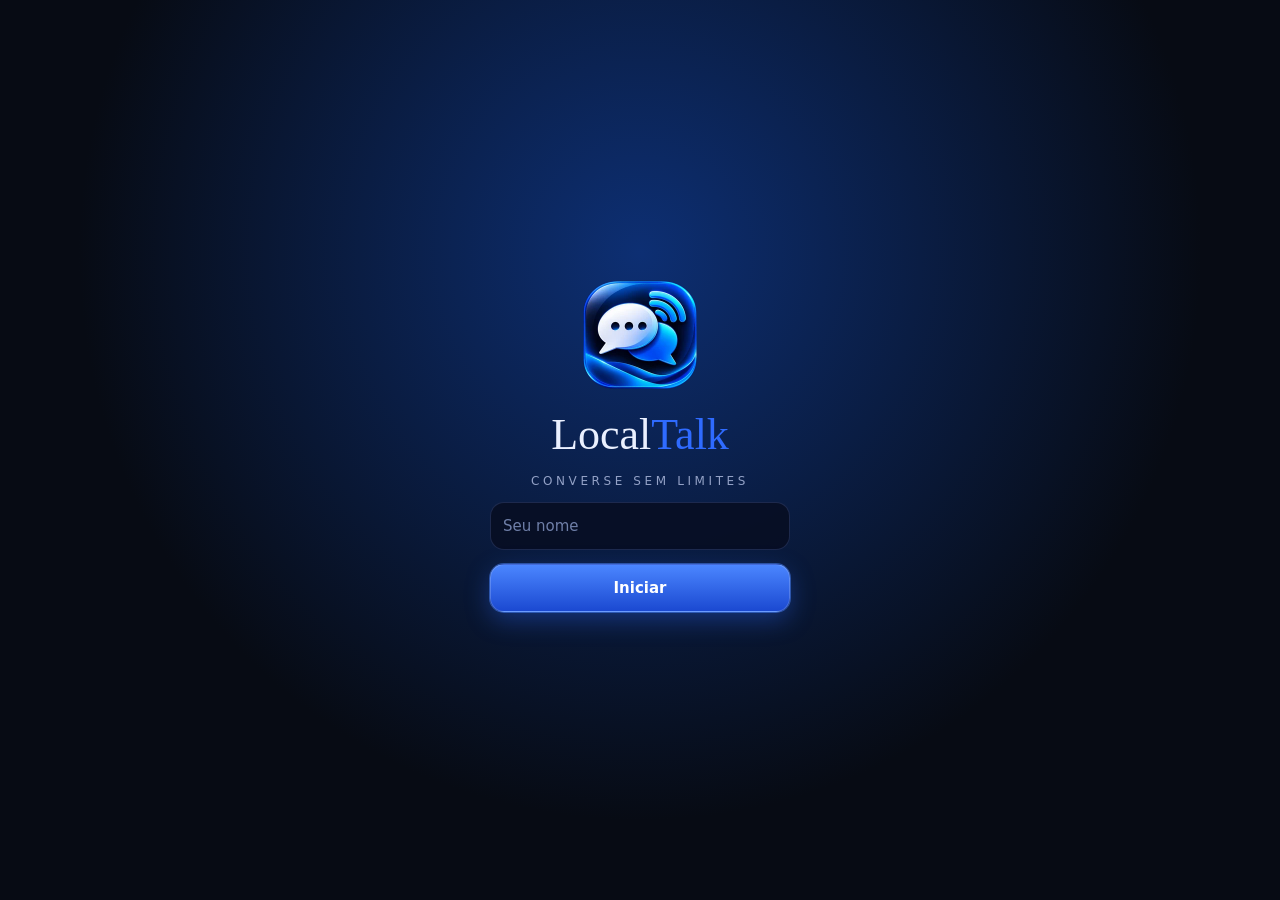
==== commit dad993ee: "Add files via upload" ====
--- a/index.html
+++ b/index.html
@@ -1,4 +1,4 @@
-<!DOCTYPE html><html lang="pt-BR"><head><meta charset="utf-8"><meta name="viewport" content="width=device-width,initial-scale=1,viewport-fit=cover"><title>LocalTalk</title><link rel="icon" href="[data-uri]"><meta name="theme-color" content="#070b14">
+<!DOCTYPE html><html lang="pt-BR"><head><meta charset="utf-8"><meta name="viewport" content="width=device-width,initial-scale=1,viewport-fit=cover"><title>LocalTalk</title><link rel="icon" href="[data-uri]"><meta name="theme-color" content="#070b14">
 <style>
 [hidden]{display:none!important}
 *{box-sizing:border-box;margin:0;font-family:inherit}
@@ -41,14 +41,14 @@
 #chs{display:flex;gap:6px;overflow-x:auto;flex:none}#chs button{padding:8px 10px;white-space:nowrap;font-size:13px}#chs .sel{background:var(--a);color:#fff}#chs .em{border:1px solid var(--r)}#chs .em.sel{background:var(--r)}
 </style></head>
 <body class="mob">
-<div id="splash"><img src="[data-uri]" width="120" height="120" alt=""><h1>Local<b>Talk</b></h1><p>CONVERSE SEM LIMITES</p><input id="nm" placeholder="Seu nome" maxlength="20"><button id="go" class="pri">Iniciar</button><small id="err"></small></div>
+<div id="splash" style="background:radial-gradient(ellipse at 50% 28%,#0d2f73 0%,#070b14 62%)"><img src="[data-uri]" width="120" height="120" alt="" style="border-radius:0"><h1>Local<b>Talk</b></h1><p>CONVERSE SEM LIMITES</p><input id="nm" placeholder="Seu nome" maxlength="20"><button id="go" class="pri">Iniciar</button><small id="err"></small></div>
 <div id="app" hidden>
 <nav><b class="logo">Local<span>Talk</span></b><button data-v="chat" class="sel">💬 Conversas</button><button data-v="dev">📡 Dispositivos</button><button data-v="map">🗺 Mapa</button><button data-v="cfg">⚙️ Ajustes</button></nav>
 <main><div id="hd"></div>
 <section id="v-chat"><div id="chs"></div><div id="sb"><input id="q" placeholder="Pesquisar no histórico..."><button id="fv" title="Só favoritas">⭐</button></div><div id="msgs"></div><div id="bar"><button id="ptt">Segure para falar</button><button id="call" title="Chamar atenção">🔔</button><button id="sos" title="Segure 1 segundo para enviar SOS">🆘</button></div><div id="inp"><input id="tx" placeholder="Digite uma mensagem..." maxlength="500"><button id="snd" class="pri">➤</button></div></section>
 <section id="v-dev" hidden><div id="dl" style="display:flex;flex-direction:column;gap:8px"></div><button id="bi" class="pri">➕ Convidar aparelho</button><button id="bj">🔗 Entrar em uma rede (tenho um convite)</button><button id="rc" class="pri" hidden>🔢 Criar sala com código</button><button id="rj" hidden>🔢 Entrar com código</button><p id="rm" class="sm" hidden></p><p class="sm">Depois que 2 aparelhos se conectam, os demais se ligam automaticamente a todos (malha). Espaço = falar no PC.</p></section>
 <section id="v-map" hidden><label class="ck"><input type="checkbox" id="lo">Compartilhar minha localização com quem está conectado</label><p id="lh" class="sm">Desligado. Só quem está conectado a você vê a posição, e ela não é guardada. Ao fechar o app, volta a ficar desligado.</p><div id="spk" hidden style="display:flex;flex-direction:column;gap:8px"></div><canvas id="cv" width="360" height="360" style="width:100%;max-width:360px;align-self:center;background:var(--p);border-radius:16px"></canvas><div id="ml" style="display:flex;flex-direction:column;gap:8px"></div></section><label class="ck"><input type="checkbox" id="o4">Usar botões de volume (volume + = falar)</label><label>Botão volume − faz</label><select id="vd"><option value="">Nada</option><option value="mute">Silenciar/ativar todas as conversas</option><option value="call">Chamar atenção 🔔</option></select>
-<section id="v-cfg" hidden><label>Seu nome</label><input id="cn" maxlength="20"><label>Nome da sala</label><input id="rn" maxlength="30" placeholder="Ex.: Equipe Norte (só o administrador altera)"><label>Perfil de uso</label><select id="pf"><option value="">Personalizado</option><option value="campo">Equipe de campo</option><option value="evento">Evento</option><option value="familia">Família</option><option value="silencioso">Silencioso (sem bipes)</option></select><label class="ck"><input type="checkbox" id="o1">Sons (bipe de rádio e mensagens)</label><label class="ck"><input type="checkbox" id="o2">Manter tela ligada</label><label class="ck"><input type="checkbox" id="o3">Modo segundo plano (mantém o áudio ativo)</label><p class="sm">Funciona na mesma rede Wi-Fi/hotspot, com ou sem internet. O áudio vai direto entre aparelhos, criptografado (WebRTC).</p></section>
+<section id="v-cfg" hidden><label>Seu nome</label><input id="cn" maxlength="20"><label>Nome da sala</label><input id="rn" maxlength="30" placeholder="Ex.: Equipe Norte (só o administrador altera)"><label>Perfil de uso</label><select id="pf"><option value="">Personalizado</option><option value="campo">Equipe de campo</option><option value="evento">Evento</option><option value="familia">Família</option><option value="silencioso">Silencioso (sem bipes)</option></select><label class="ck"><input type="checkbox" id="o1">Sons (bipe de rádio e mensagens)</label><label class="ck"><input type="checkbox" id="o2">Manter tela ligada</label><label class="ck"><input type="checkbox" id="o3">Modo segundo plano (mantém o áudio ativo)</label><p class="sm">Funciona na mesma rede Wi-Fi/hotspot, com ou sem internet. O áudio vai direto entre aparelhos, criptografado (WebRTC).</p><details class="it" style="display:block"><summary><b>📻 Códigos de rádio (Walk Talk)</b></summary><div style="display:flex;flex-direction:column;gap:6px;margin-top:10px"><div><b>QAP</b> – Na escuta</div><div><b>QSL</b> – Entendido</div><div><b>QRZ</b> – Quem está chamando?</div><div><b>QTH</b> – Localização</div><div><b>QRX</b> – Aguarde</div><div><b>QRT</b> – Encerrar</div><div><b>QRV</b> – Pronto</div><div><b>QSY</b> – Mudar de canal</div><div><b>QSM</b> – Repita a mensagem</div><div><b>QSO</b> – Comunicação</div><p class="sm">Lista informativa: use estes códigos ao falar para agilizar a comunicação.</p></div></details></section>
 </main></div>
 <div id="modal" hidden><div><label id="l1"></label><textarea id="c1"></textarea><label id="l2"></label><textarea id="c2"></textarea><button id="act" class="pri"></button><button id="cp1">Copiar texto de cima</button><button id="cp2">Copiar texto de baixo</button><span id="hint" class="sm"></span><button id="x">Fechar</button></div></div>
 <script>
@@ -1000,4 +1000,206 @@
 })();
 </script>
 
+<!-- ===================== LocalTalk · PARTE 4 · Salas pela internet + Compartilhar =====================
+     Depende da Parte 3 (interruptor "Conexão pela internet"). Não altera o código existente:
+     reaproveita invite(), join() e a janela de convite que o app já tem. -->
+<style id="lt-net2-css">
+#ltRc{background:linear-gradient(180deg,var(--vio-hi),var(--vio-lo));box-shadow:0 8px 24px rgba(124,58,237,.35),inset 0 1px 0 rgba(255,255,255,.2)}
+#ltRc,#ltRj,#ltShare{width:100%;min-height:54px;font-size:15px}
+.lt-srv{display:flex;flex-direction:column;gap:10px}
+#ltShare{margin-top:2px}
+</style>
+<script id="lt-net2-js">
+(function(){
+'use strict';
+var D=document;
+/* precisa das funções do app e da Parte 3 */
+if(typeof $!=='function'||typeof invite!=='function'||typeof join!=='function'||typeof dec!=='function')return;
+var tg=D.getElementById('lt_net');if(!tg)return;
+var card=null;
+D.querySelectorAll('#v-cfg .lt-card').forEach(function(c){var h=c.querySelector('h3');if(h&&h.textContent==='Rede')card=c});
+if(!card||D.getElementById('ltSrv'))return;
+
+function ls(k){try{return localStorage[k]||''}catch(e){return ''}}
+function sv(k,v){try{localStorage[k]=v}catch(e){}}
+function netOn(){return ls('lt_net')==='1'}
+function base(){return ls('lt_srv').trim().replace(/\/+$/,'')}
+function okUrl(u){return /^https:\/\//.test(u)||/^http:\/\/(localhost|127\.0\.0\.1)(:|\/|$)/.test(u)}
+function ready(){return netOn()&&okUrl(base())&&!!ls('lt_key')}
+
+var IC={
+  qr:'<rect x="3" y="3" width="7" height="7" rx="1"/><rect x="14" y="3" width="7" height="7" rx="1"/><rect x="3" y="14" width="7" height="7" rx="1"/><path d="M14 14h3v3M21 14v.01M14 21h3M21 17v4"/>',
+  keypad:'<circle cx="6" cy="6" r="1.4"/><circle cx="12" cy="6" r="1.4"/><circle cx="18" cy="6" r="1.4"/><circle cx="6" cy="12" r="1.4"/><circle cx="12" cy="12" r="1.4"/><circle cx="18" cy="12" r="1.4"/><circle cx="6" cy="18" r="1.4"/><circle cx="12" cy="18" r="1.4"/><circle cx="18" cy="18" r="1.4"/>',
+  share:'<circle cx="18" cy="5" r="3"/><circle cx="6" cy="12" r="3"/><circle cx="18" cy="19" r="3"/><path d="m8.6 13.5 6.8 4M15.4 6.5l-6.8 4"/>',
+  plug:'<path d="M9 2v6M15 2v6M6 8h12v4a6 6 0 0 1-12 0zM12 18v4"/>'
+};
+function svg(k){return '<svg class="i" viewBox="0 0 24 24" aria-hidden="true" focusable="false">'+IC[k]+'</svg>'}
+function btn(id,k,txt,cls){
+  var b=D.createElement('button');b.id=id;b.type='button';b.className='bt '+(cls||'');
+  b.innerHTML=svg(k);var s=D.createElement('span');s.textContent=txt;b.appendChild(s);return b;
+}
+
+/* ---------- Conversa com o servidor ---------- */
+async function api(path,method,body){
+  if(!base())throw new Error('preencha o endereço do servidor em Ajustes');
+  if(!okUrl(base()))throw new Error('o endereço do servidor precisa começar com https://');
+  var ctl=new AbortController(),t=setTimeout(function(){ctl.abort()},12000);
+  try{
+    var r=await fetch(base()+path,{method:method||'GET',signal:ctl.signal,
+      headers:Object.assign({'x-lt-key':ls('lt_key')},body?{'content-type':'application/json'}:{}),
+      body:body?JSON.stringify(body):undefined});
+    if(r.status===204)return null;
+    var d={};try{d=await r.json()}catch(e){}
+    if(!r.ok)throw new Error(r.status===401?'chave de acesso incorreta':(d.error||('erro '+r.status)));
+    return d;
+  }catch(e){
+    if(e.name==='AbortError')throw new Error('o servidor não respondeu');
+    if(e instanceof TypeError)throw new Error('sem conexão com o servidor');
+    throw e;
+  }finally{clearTimeout(t)}
+}
+
+/* ---------- Relé TURN (credenciais temporárias) para a Parte 3 usar ---------- */
+async function loadTurn(){
+  window.ltTurn=[];
+  if(!ready())return;
+  try{var d=await api('/turn');if(d&&Array.isArray(d.iceServers))window.ltTurn=d.iceServers}catch(e){}
+}
+
+/* ---------- Campos nos Ajustes (cartão Rede) ---------- */
+var box=D.createElement('div');box.className='lt-srv';box.id='ltSrv';
+function fld(label,type,key,ph){
+  var w=D.createElement('div');w.className='fld';
+  var l=D.createElement('label');l.textContent=label;
+  var i=D.createElement('input');i.type=type;i.value=ls(key);i.placeholder=ph||'';i.autocomplete='off';i.spellcheck=false;
+  i.setAttribute('autocapitalize','none');
+  i.addEventListener('change',function(){sv(key,i.value.trim());loadTurn()});
+  w.appendChild(l);w.appendChild(i);return w;
+}
+box.appendChild(fld('Endereço do servidor de salas','url','lt_srv','https://localtalk.seunome.workers.dev'));
+box.appendChild(fld('Chave de acesso do grupo','password','lt_key','a mesma em todos os aparelhos'));
+var tb=btn('ltTest','plug','Testar servidor','');
+var st=D.createElement('p');st.className='sm';st.id='ltTestMsg';
+tb.onclick=async function(){
+  st.textContent='Testando…';
+  try{
+    var d=await api('/ping');await loadTurn();
+    st.textContent='Servidor OK'+(d&&d.turn?' · relé TURN ativo':' · sem relé TURN (só conexão direta)');
+  }catch(e){st.textContent='Falhou: '+e.message}
+};
+box.appendChild(tb);box.appendChild(st);
+var after=tg.parentNode.nextSibling;  /* depois do texto explicativo da Parte 3 */
+card.insertBefore(box,after&&after.nextSibling||null);
+
+/* ---------- Botões em Dispositivos ---------- */
+var anchor=$('#rj')||$('#bj');
+if(!anchor)return;
+var bC=btn('ltRc','qr','Criar sala pela internet','pri'),bJ=btn('ltRj','keypad','Entrar com código (internet)','');
+anchor.after(bC,bJ);
+function apply(){var on=netOn();box.hidden=!on;bC.hidden=bJ.hidden=!on}
+tg.addEventListener('change',function(){apply();loadTurn()});
+setInterval(apply,1500);apply();
+
+/* ---------- Janela de convite: estado compartilhado ---------- */
+var sess=0,curCode='';
+function modalBase(){
+  $('#modal').hidden=false;
+  $('#l1').hidden=$('#c1').hidden=false;
+  $('#l2').hidden=$('#c2').hidden=$('#cp1').hidden=$('#cp2').hidden=true;
+  $('#c1').inputMode='text';$('#c1').setAttribute('autocapitalize','characters');
+  $('#hint').textContent='';
+}
+function precisaConfig(){
+  if(ready())return false;
+  sess++;md='k';modalBase();$('#act').hidden=true;
+  $('#l1').textContent='Sala pela internet';$('#c1').readOnly=true;$('#c1').value='';
+  $('#hint').textContent='Antes, preencha o endereço do servidor e a chave de acesso em Ajustes, no cartão Rede.';
+  return true;
+}
+function limpaSala(){sess++;if(curCode){api('/r/'+curCode,'DELETE').catch(function(){});curCode=''}}
+$('#x').addEventListener('click',limpaSala);
+
+/* ---------- Criar sala ---------- */
+bC.onclick=async function(){
+  if(precisaConfig())return;
+  limpaSala();var s=sess;
+  md='w';modalBase();$('#act').hidden=true;
+  $('#l1').textContent='Código da sala (diga ou envie aos outros aparelhos)';
+  var c1=$('#c1');c1.readOnly=true;c1.value='Criando…';
+  try{
+    var offer=await invite();
+    var r=await api('/r','POST',{name:(typeof room==='string'&&room)||NAME,offer:offer});
+    if(s!==sess){api('/r/'+r.code,'DELETE').catch(function(){});return}
+    curCode=r.code;
+    c1.value=r.code.slice(0,4)+'-'+r.code.slice(4);
+    $('#hint').textContent='Sala aberta por 10 minutos. Em qualquer rede, a outra pessoa toca em “Entrar com código (internet)” e digita este código.';
+    esperar(s,r.code);
+  }catch(e){c1.value='';$('#hint').textContent='Erro: '+e.message}
+};
+async function esperar(s,code){
+  var fim=Date.now()+600000,msgExp='A sala expirou. Feche e crie outra.';
+  while(s===sess&&Date.now()<fim){
+    await new Promise(function(r){setTimeout(r,2000)});
+    if(s!==sess)return;
+    if(pend&&pend.hi)return;
+    try{
+      var d=await api('/r/'+code+'/answer');
+      if(d&&d.answer){
+        curCode='';$('#hint').textContent='Conectando… aguarde alguns segundos.';
+        if(pend&&!pend.hi)await pend.pc.setRemoteDescription(await dec(d.answer));
+        return;
+      }
+    }catch(e){if(/expir|existe/.test(e.message)){$('#hint').textContent=msgExp;return}}
+  }
+  if(s===sess)$('#hint').textContent=msgExp;
+}
+
+/* ---------- Entrar com código ---------- */
+bJ.onclick=function(){
+  if(precisaConfig())return;
+  limpaSala();
+  md='k';modalBase();
+  $('#l1').textContent='Digite o código da sala (8 letras e números)';
+  $('#c1').readOnly=false;$('#c1').value='';
+  $('#act').textContent='Entrar';$('#act').hidden=false;
+};
+var act=$('#act'),oldAct=act.onclick;
+act.onclick=async function(){
+  if(md!=='k'||!ready())return oldAct&&oldAct.apply(this,arguments);
+  var c1=$('#c1'),h=$('#hint');
+  try{
+    var code=c1.value.toUpperCase().replace(/[^A-Z0-9]/g,'');
+    if(code.length!==8)throw new Error('o código tem 8 letras e números');
+    h.textContent='Procurando a sala…';
+    var f=await api('/r/'+code);
+    h.textContent='Sala “'+f.name+'” encontrada. Conectando…';
+    var ans=await join(f.offer);
+    await api('/r/'+code+'/answer','POST',{answer:ans});
+    act.hidden=true;h.textContent='Conectando… aguarde alguns segundos.';
+  }catch(e){h.textContent='Erro: '+e.message}
+};
+
+/* ---------- Botão Compartilhar (convite, resposta e código de sala) ---------- */
+var sh=btn('ltShare','share','Compartilhar','');sh.hidden=true;
+$('#cp2').after(sh);
+function shareInfo(){
+  var c1=$('#c1').value.trim(),c2=$('#c2').value.trim();
+  if(md==='i')return /^LT1:/.test(c1)?c1:'';
+  if(md==='j')return /^LT1:/.test(c2)?c2:'';
+  if(md==='w')return /^[A-Z2-9]{4}-[A-Z2-9]{4}$/.test(c1)?'LocalTalk: toque em “Entrar com código (internet)” e digite o código da sala: '+c1:'';
+  if(md==='r')return /^\d{6}$/.test(c1)?'LocalTalk: toque em “Entrar com código” e digite o código da sala: '+c1:'';
+  return '';
+}
+setInterval(function(){sh.hidden=$('#modal').hidden||!shareInfo()},400);
+sh.onclick=function(){
+  var t=shareInfo();if(!t)return;
+  try{LTAndroid.share(t);return}catch(e){}
+  if(navigator.share){navigator.share({text:t}).catch(function(){});return}
+  copyTxt(t);$('#hint').textContent='Copiado. Cole em uma conversa para enviar.';
+};
+
+loadTurn();setInterval(loadTurn,3*3600*1000);
+})();
+</script>
+
 </body></html>
